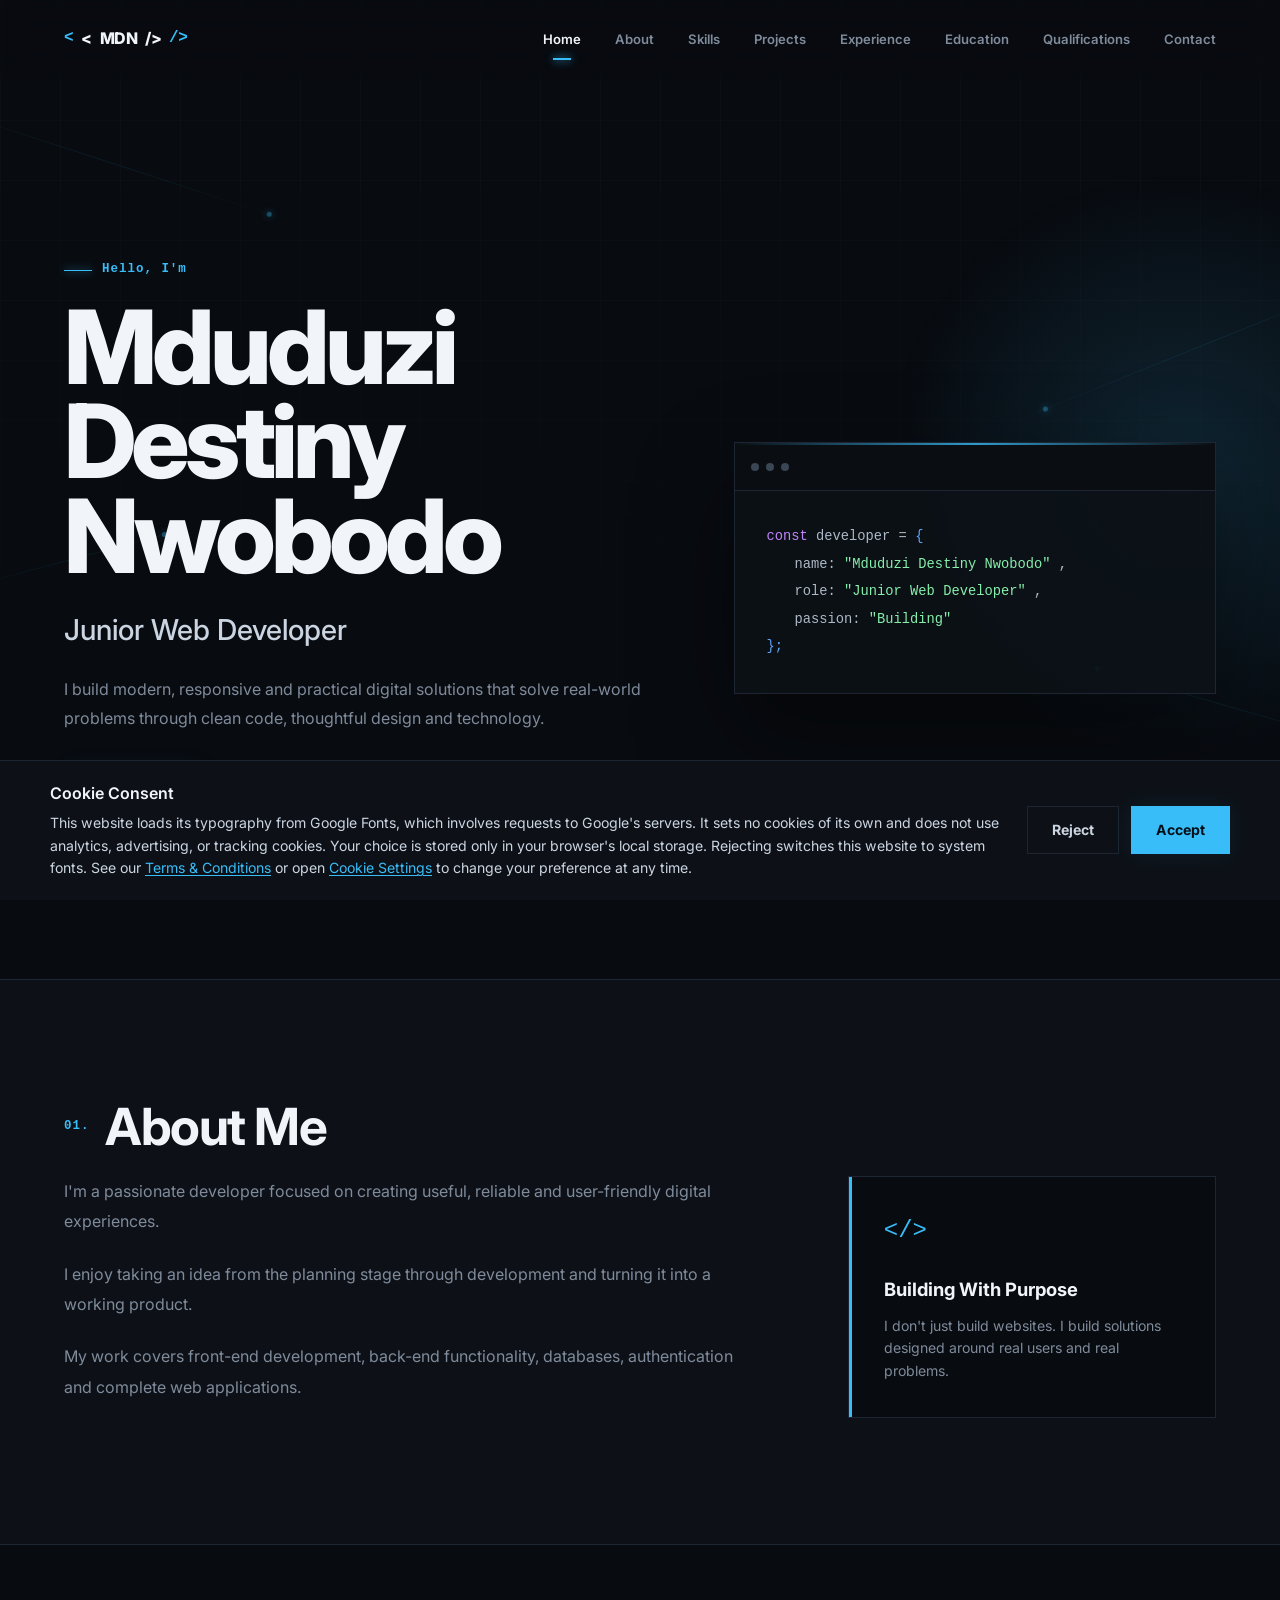
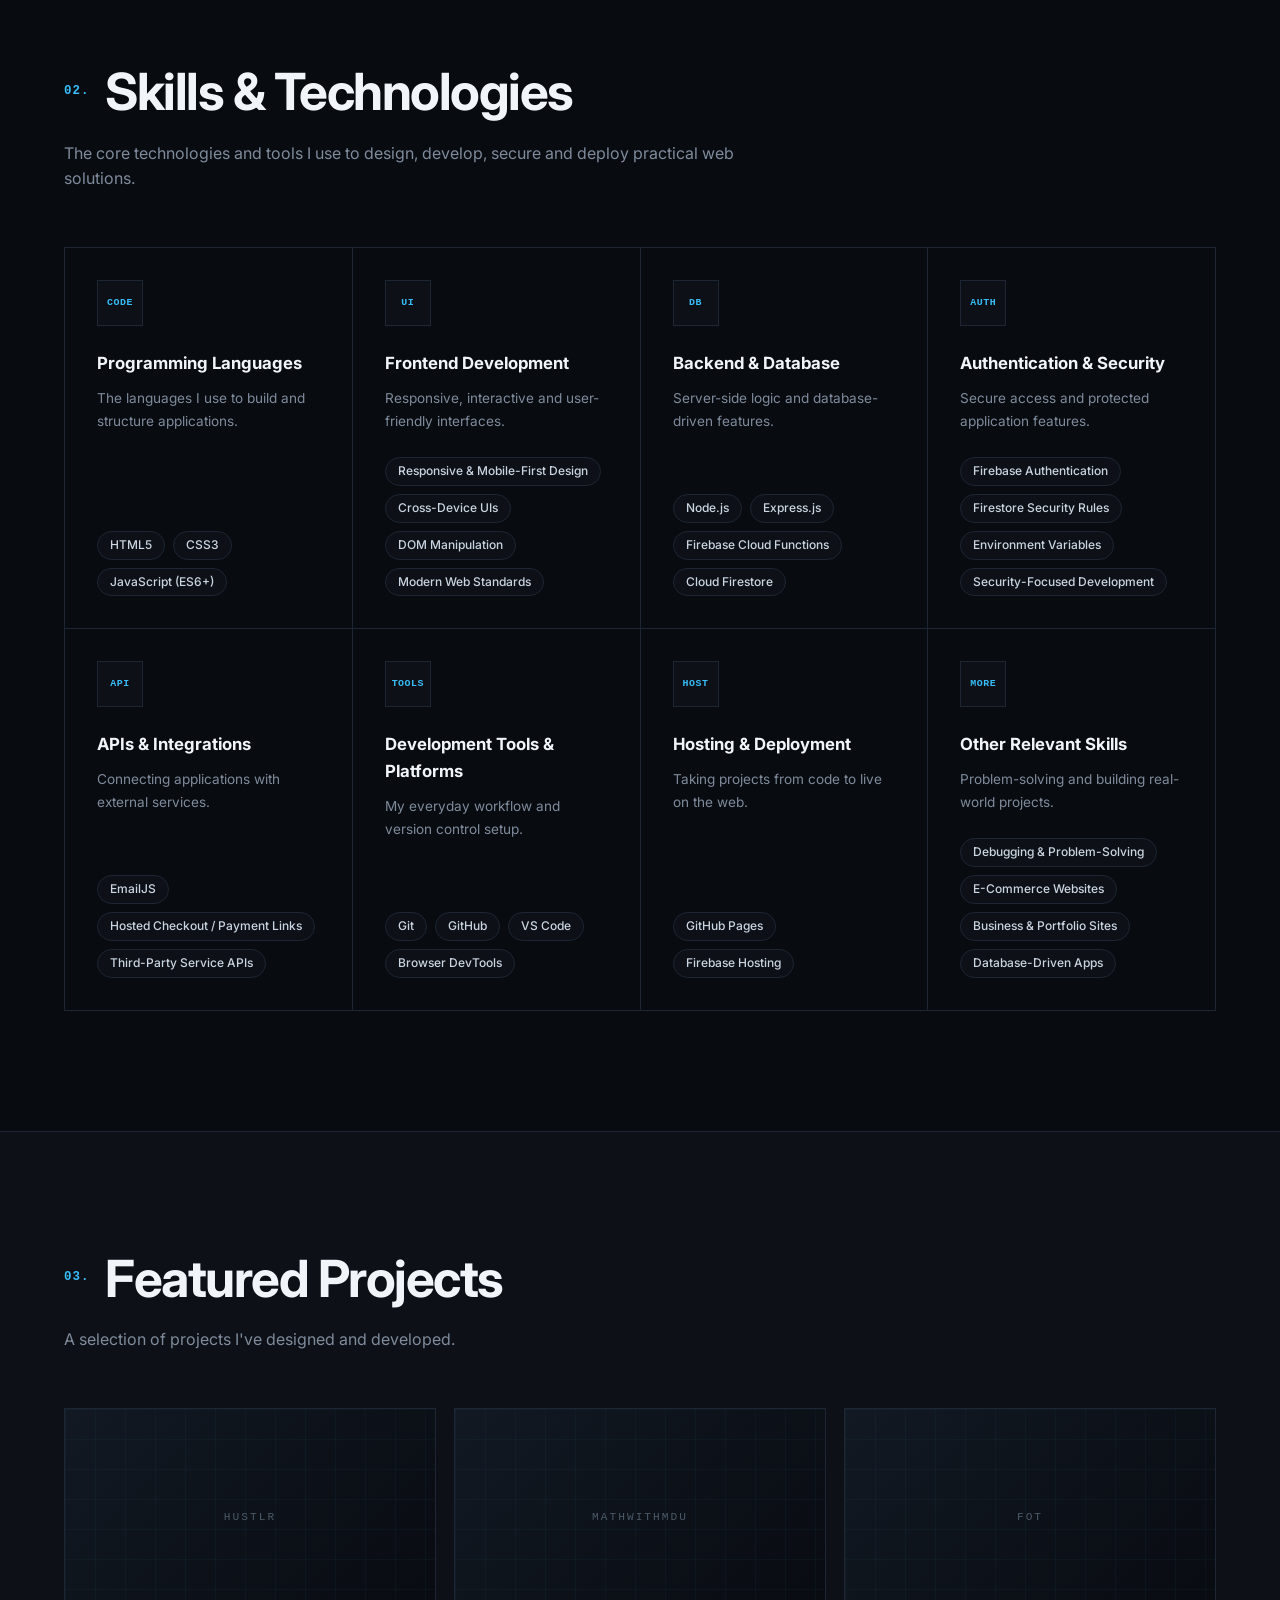
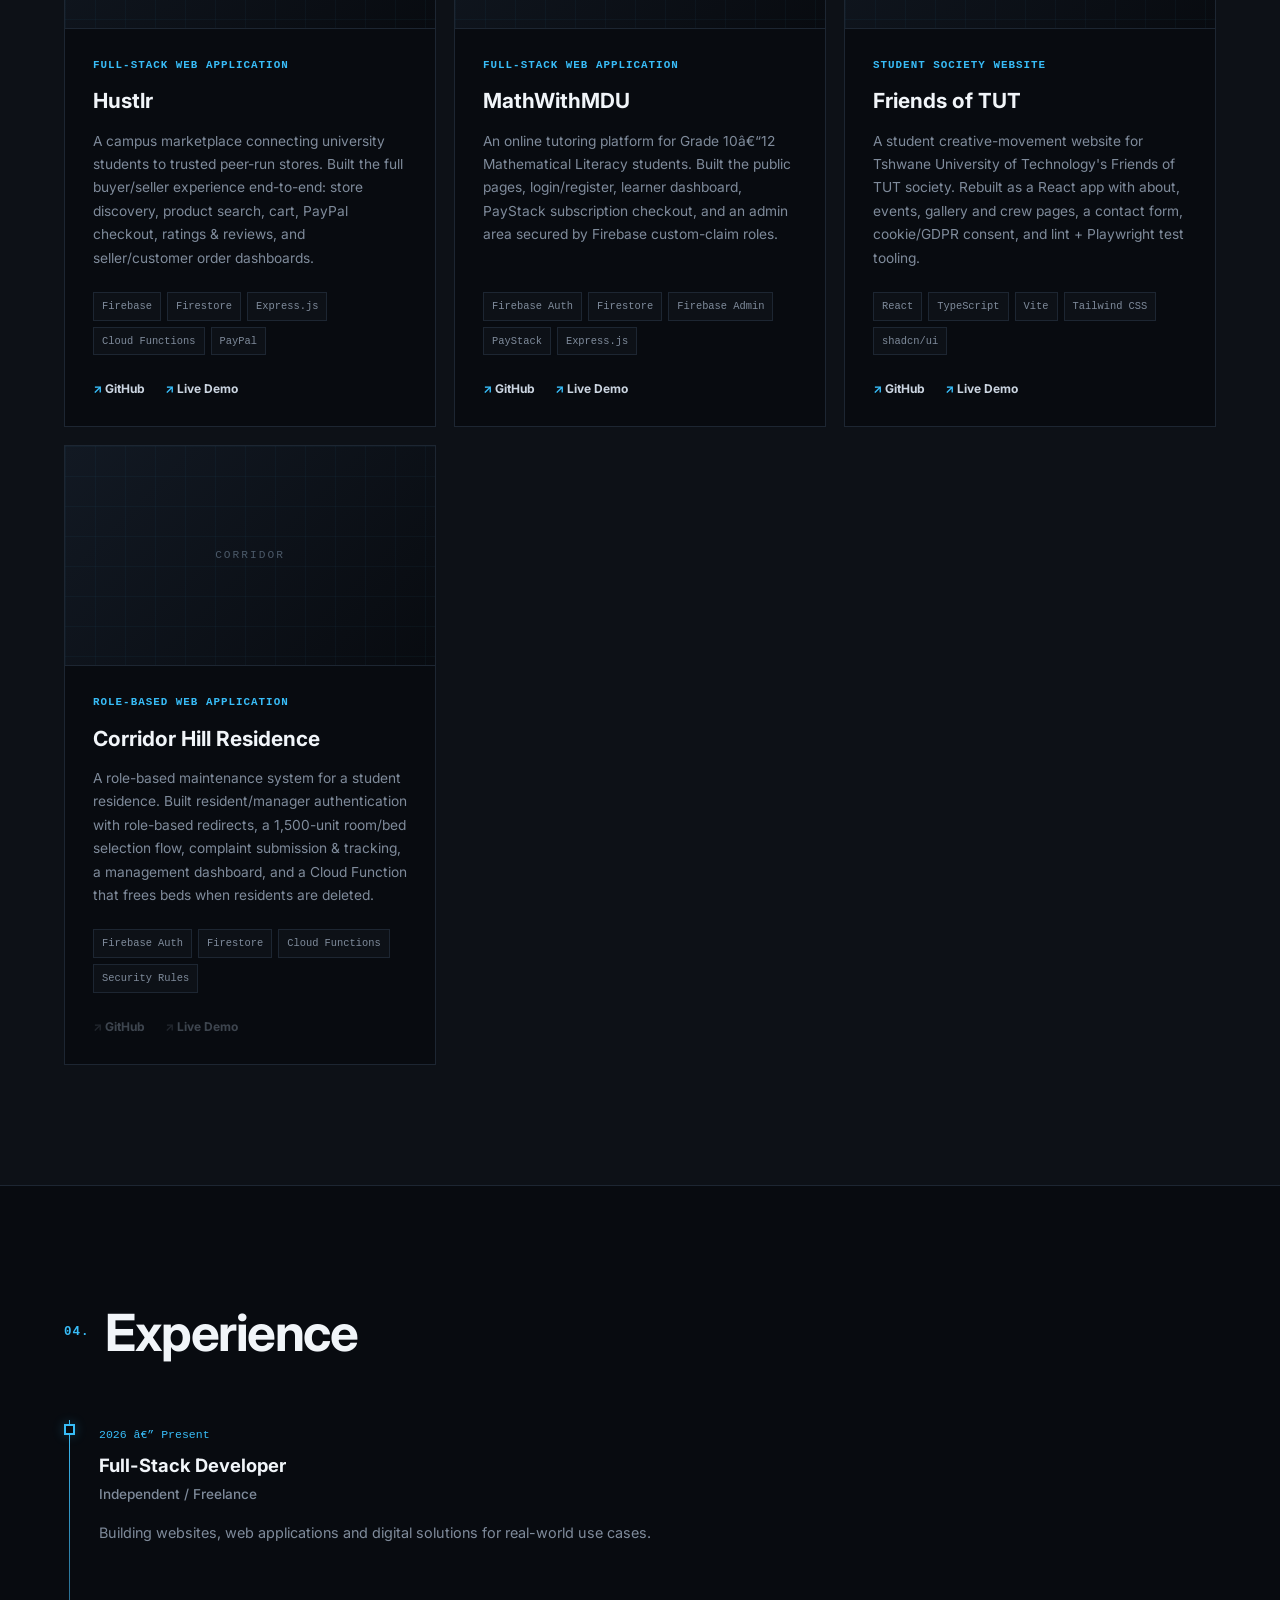
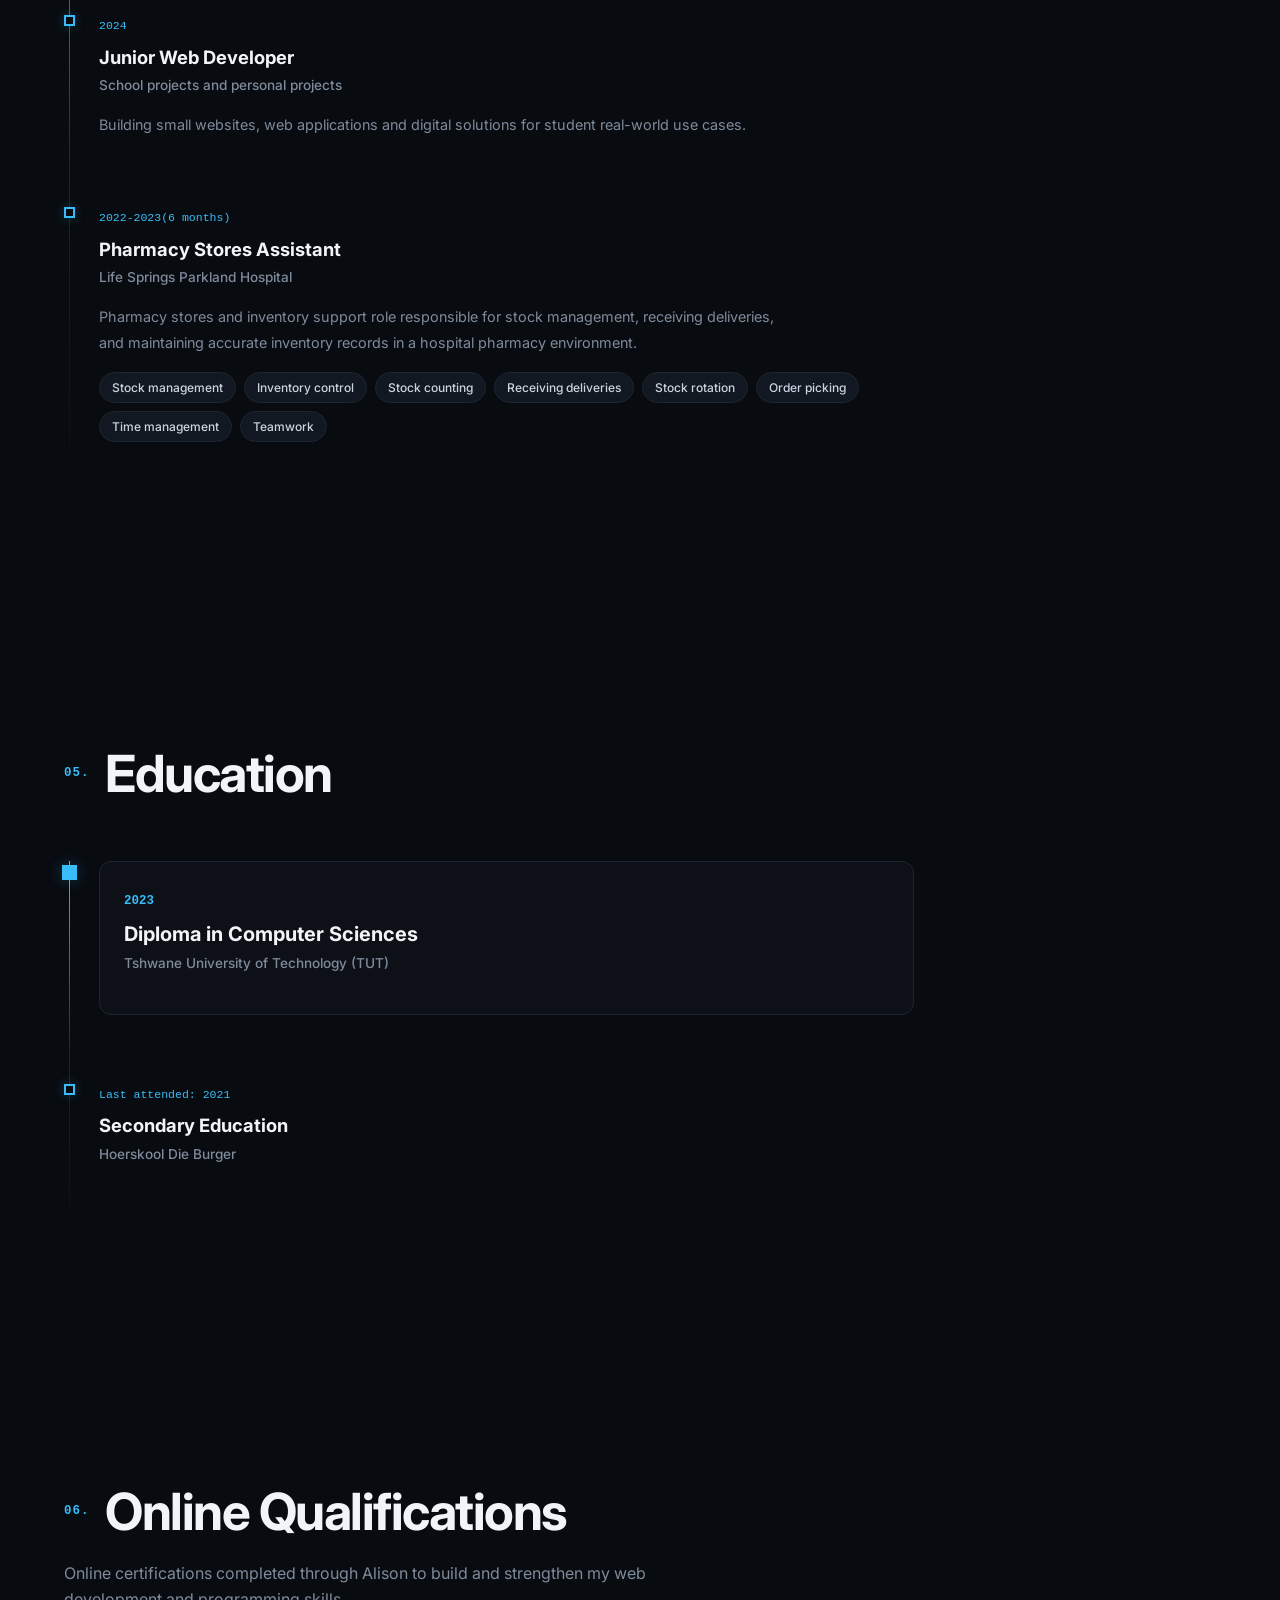
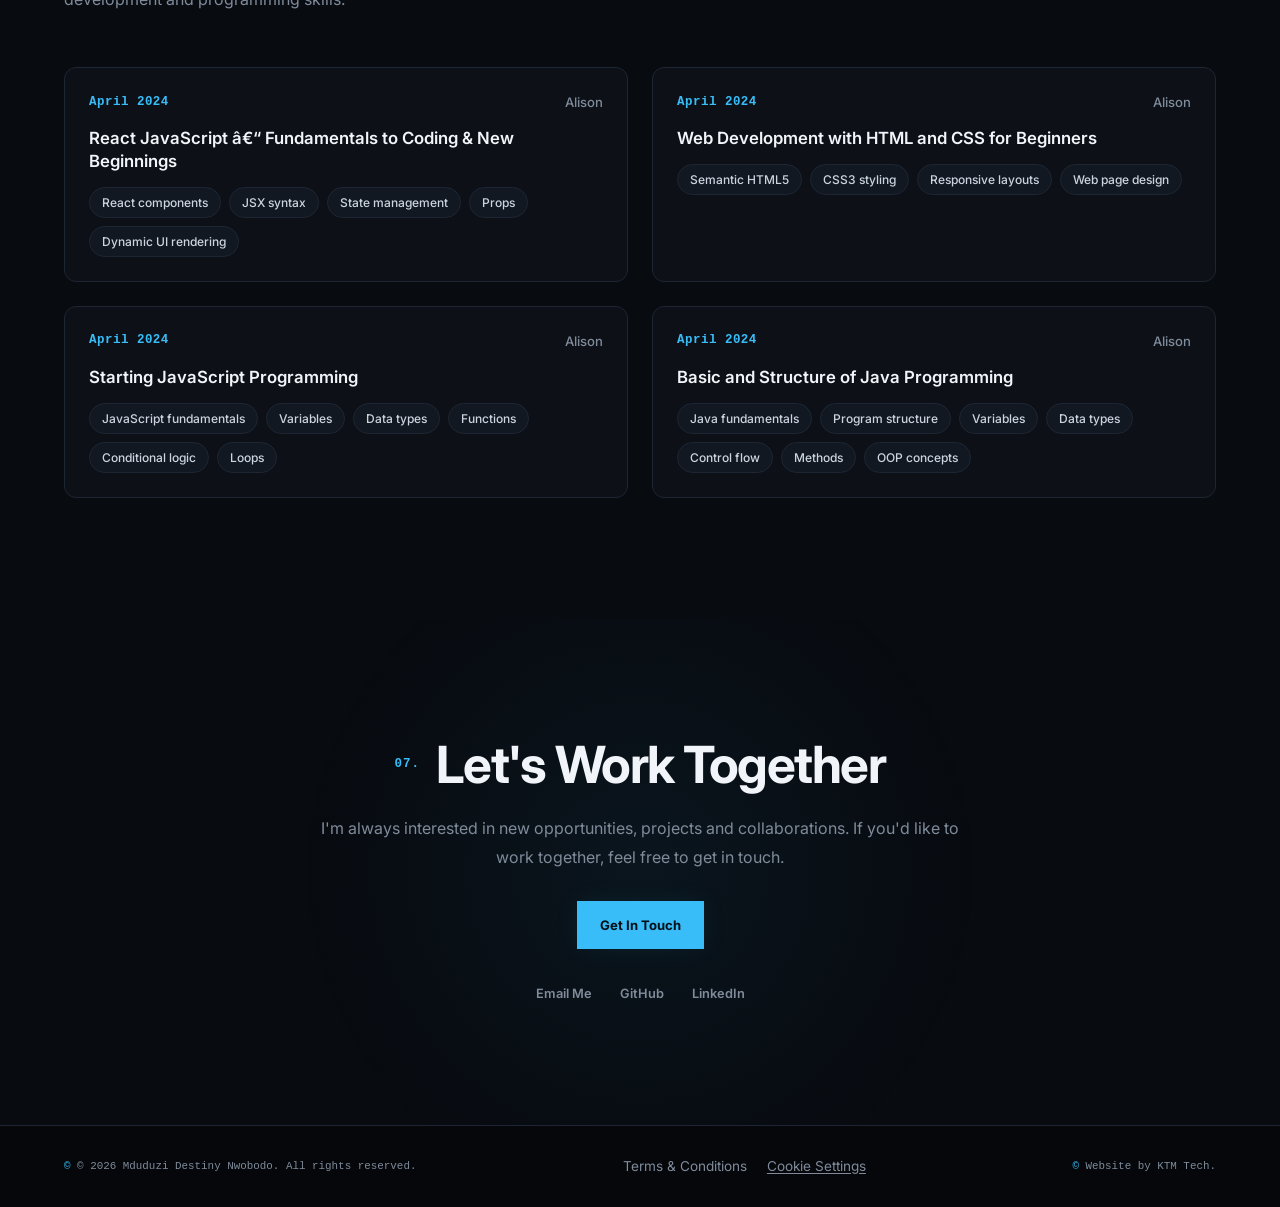
==== index.html @ f958e41b "Add files via upload" ====
﻿<!DOCTYPE html>
<html lang="en">
<head>
    <meta charset="UTF-8">
    <meta name="viewport" content="width=device-width, initial-scale=1.0">

    <meta
        name="description"
        content="Professional portfolio of Mduduzi Nwobodo, a Junior Web Developer building modern, responsive web solutions."
    >

    <title>MDUDUZI NWOBODO | Junior Web Developer</title>

    <!-- Google Fonts -->
    <link rel="preconnect" href="https://fonts.googleapis.com">
    <link rel="preconnect" href="https://fonts.gstatic.com" crossorigin>
    <link
        href="https://fonts.googleapis.com/css2?family=Inter:wght@400;500;600;700;800&display=swap"
        rel="stylesheet"
        id="googleFontsStylesheet"
    >
    <script>
        // If the visitor previously declined external fonts, disable Google
        // Fonts as early as possible so system fonts are used instead.
        (function () {
            try {
                if (localStorage.getItem("cookieConsent") === "rejected") {
                    var fontLink = document.getElementById("googleFontsStylesheet");
                    if (fontLink) {
                        fontLink.disabled = true;
                    }
                }
            } catch (e) {
                // localStorage unavailable — leave fonts enabled
            }
        })();
    </script>

    <!-- CSS -->
    <link rel="stylesheet" href="css/style.css">
</head>

<body>
    <!-- ELECTRICAL BACKGROUND -->
<div class="electrical-background" aria-hidden="true">

    <div class="circuit circuit-1">
        <span class="circuit-node"></span>
    </div>

    <div class="circuit circuit-2">
        <span class="circuit-node"></span>
    </div>

    <div class="circuit circuit-3">
        <span class="circuit-node"></span>
    </div>

    <div class="circuit circuit-4">
        <span class="circuit-node"></span>
    </div>

    <div class="circuit circuit-5">
        <span class="circuit-node"></span>
    </div>

</div>

    <!-- =========================
         NAVIGATION
    ========================== -->
    <header class="navbar" id="navbar">
        <div class="container nav-container">

            <a href="#home" class="logo">
                <span>&lt;</span>MDN<span>/&gt;</span>
            </a>

            <button
                class="menu-toggle"
                id="menuToggle"
                aria-label="Open navigation menu"
                aria-expanded="false"
            >
                <span></span>
                <span></span>
                <span></span>
            </button>

            <nav class="nav-menu" id="navMenu">
                <a href="#home" class="nav-link active">Home</a>
                <a href="#about" class="nav-link">About</a>
                <a href="#skills" class="nav-link">Skills</a>
                <a href="#projects" class="nav-link">Projects</a>
                <a href="#experience" class="nav-link">Experience</a>
                <a href="#education" class="nav-link">Education</a>
                <a href="#qualifications" class="nav-link">Qualifications</a>
                <a href="#contact" class="nav-link">Contact</a>
            </nav>
        </div>
    </header>


    <main>

        <!-- =========================
             HERO
        ========================== -->
        <section class="hero" id="home">

            <div class="container hero-container">

                <div class="hero-content">

    <p class="hero-intro">
        Hello, I'm
    </p>

    <h1>
        Mduduzi Destiny Nwobodo
    </h1>

    <h2>
        Junior Web Developer
    </h2>

    <p class="hero-description">
        I build modern, responsive and practical digital
        solutions that solve real-world problems through
        clean code, thoughtful design and technology.
    </p>

        <div class="hero-buttons">
            <a href="#projects" class="btn btn-primary">View My Work</a>

            <a href="assets/documents/MDUDUZI UPDATED-CV.pdf" class="btn btn-secondary" download>Download CV</a>
                    </div>

                    <div class="hero-socials">

                        <a href="https://github.com/mduvauyinkinga?tab=repositories" target="_blank" rel="noopener noreferrer">GitHub</a>

                        <a href="https://www.linkedin.com/in/mduduzi-nwobodo" target="_blank" rel="noopener noreferrer">LinkedIn</a>
                    </div>
                </div>

                <div class="hero-visual">

                    <div class="code-card">

                        <div class="code-header">
                            <span></span>
                            <span></span>
                            <span></span>
                        </div>

                        <div class="code-content">
                            <p>
                                <span class="code-purple">const</span>
                                developer =
                                <span class="code-blue"> {</span>
                            </p>

                            <p class="indent">
                                name:
                                <span class="code-green">
                                    "Mduduzi Destiny Nwobodo"
                                </span>,
                            </p>

                            <p class="indent">
                                role:
                                <span class="code-green">
                                    "Junior Web Developer"
                                </span>,
                            </p>

                            <p class="indent">
                                passion:
                                <span class="code-green">
                                    "Building"
                                </span>
                            </p>

                            <p>
                                <span class="code-blue">};</span>
                            </p>
                        </div>

                    </div>

                </div>

            </div>

        </section>


        <!-- =========================
             ABOUT
        ========================== -->
        <section class="section about" id="about">

            <div class="container">

                <div class="section-heading">
                    <span>01.</span>
                    <h2>About Me</h2>
                </div>

                <div class="about-grid">

                    <div class="about-text">

                        <p>
                            I'm a passionate developer focused on creating
                            useful, reliable and user-friendly digital
                            experiences.
                        </p>

                        <p>
                            I enjoy taking an idea from the planning stage
                            through development and turning it into a
                            working product.
                        </p>

                        <p>
                            My work covers front-end development, back-end
                            functionality, databases, authentication and
                            complete web applications.
                        </p>

                    </div>

                    <div class="about-card">

                        <div class="about-card-icon">
                            &lt;/&gt;
                        </div>

                        <h3>
                            Building With Purpose
                        </h3>

                        <p>
                            I don't just build websites. I build solutions
                            designed around real users and real problems.
                        </p>

                    </div>

                </div>

            </div>

        </section>


        <!-- =========================
             SKILLS
        ========================== -->
        <section class="section skills" id="skills">

            <div class="container">

                <div class="section-heading">
                    <span>02.</span>
                    <h2>Skills & Technologies</h2>
                </div>

                <p class="section-description">
                    The core technologies and tools I use to design, develop,
                    secure and deploy practical web solutions.
                </p>

                <div class="skills-grid">

                    <!-- Programming Languages -->
                    <div class="skill-card">
                        <div class="skill-icon">CODE</div>
                        <h3>Programming Languages</h3>
                        <p>The languages I use to build and structure applications.</p>
                        <div class="skill-tags">
                            <span class="chip">HTML5</span>
                            <span class="chip">CSS3</span>
                            <span class="chip">JavaScript (ES6+)</span>
                        </div>
                    </div>

                    <!-- Frontend Development -->
                    <div class="skill-card">
                        <div class="skill-icon">UI</div>
                        <h3>Frontend Development</h3>
                        <p>Responsive, interactive and user-friendly interfaces.</p>
                        <div class="skill-tags">
                            <span class="chip">Responsive &amp; Mobile-First Design</span>
                            <span class="chip">Cross-Device UIs</span>
                            <span class="chip">DOM Manipulation</span>
                            <span class="chip">Modern Web Standards</span>
                        </div>
                    </div>

                    <!-- Backend & Database -->
                    <div class="skill-card">
                        <div class="skill-icon">DB</div>
                        <h3>Backend &amp; Database</h3>
                        <p>Server-side logic and database-driven features.</p>
                        <div class="skill-tags">
                            <span class="chip">Node.js</span>
                            <span class="chip">Express.js</span>
                            <span class="chip">Firebase Cloud Functions</span>
                            <span class="chip">Cloud Firestore</span>
                        </div>
                    </div>

                    <!-- Authentication & Security -->
                    <div class="skill-card">
                        <div class="skill-icon">AUTH</div>
                        <h3>Authentication &amp; Security</h3>
                        <p>Secure access and protected application features.</p>
                        <div class="skill-tags">
                            <span class="chip">Firebase Authentication</span>
                            <span class="chip">Firestore Security Rules</span>
                            <span class="chip">Environment Variables</span>
                            <span class="chip">Security-Focused Development</span>
                        </div>
                    </div>

                    <!-- APIs & Integrations -->
                    <div class="skill-card">
                        <div class="skill-icon">API</div>
                        <h3>APIs &amp; Integrations</h3>
                        <p>Connecting applications with external services.</p>
                        <div class="skill-tags">
                            <span class="chip">EmailJS</span>
                            <span class="chip">Hosted Checkout / Payment Links</span>
                            <span class="chip">Third-Party Service APIs</span>
                        </div>
                    </div>

                    <!-- Development Tools & Platforms -->
                    <div class="skill-card">
                        <div class="skill-icon">TOOLS</div>
                        <h3>Development Tools &amp; Platforms</h3>
                        <p>My everyday workflow and version control setup.</p>
                        <div class="skill-tags">
                            <span class="chip">Git</span>
                            <span class="chip">GitHub</span>
                            <span class="chip">VS Code</span>
                            <span class="chip">Browser DevTools</span>
                        </div>
                    </div>

                    <!-- Hosting & Deployment -->
                    <div class="skill-card">
                        <div class="skill-icon">HOST</div>
                        <h3>Hosting &amp; Deployment</h3>
                        <p>Taking projects from code to live on the web.</p>
                        <div class="skill-tags">
                            <span class="chip">GitHub Pages</span>
                            <span class="chip">Firebase Hosting</span>
                        </div>
                    </div>

                    <!-- Other Relevant Skills -->
                    <div class="skill-card">
                        <div class="skill-icon">MORE</div>
                        <h3>Other Relevant Skills</h3>
                        <p>Problem-solving and building real-world projects.</p>
                        <div class="skill-tags">
                            <span class="chip">Debugging &amp; Problem-Solving</span>
                            <span class="chip">E-Commerce Websites</span>
                            <span class="chip">Business &amp; Portfolio Sites</span>
                            <span class="chip">Database-Driven Apps</span>
                        </div>
                    </div>

                </div>

            </div>

        </section>


        <!-- =========================
             PROJECTS
        ========================== -->
        <section class="section projects" id="projects">

            <div class="container">

                <div class="section-heading">
                    <span>03.</span>
                    <h2>Featured Projects</h2>
                </div>

                <p class="section-description">
                    A selection of projects I've designed and developed.
                </p>

                <div class="projects-grid">

                                        <!-- Project 1 -->
                    <article class="project-card">

                        <div class="project-image">
                            <span>HUSTLR</span>
                        </div>

                        <div class="project-content">

                            <p class="project-type">
                                Full-Stack Web Application
                            </p>

                            <h3>
                                Hustlr
                            </h3>

                            <p>
                                A campus marketplace connecting university
                                students to trusted peer-run stores. Built
                                the full buyer/seller experience end-to-end:
                                store discovery, product search, cart,
                                PayPal checkout, ratings &amp; reviews, and
                                seller/customer order dashboards.
                            </p>

                            <div class="project-tech">
                                <span>Firebase</span>
                                <span>Firestore</span>
                                <span>Express.js</span>
                                <span>Cloud Functions</span>
                                <span>PayPal</span>
                            </div>

                            <div class="project-links">
                                <a href="https://github.com/mduvauyinkinga/hustlr-students" target="_blank" rel="noopener noreferrer">
                                    GitHub
                                </a>

                                <a href="https://mduvauyinkinga.github.io/hustlr-students/" target="_blank" rel="noopener noreferrer">
                                    Live Demo
                                </a>
                            </div>

                        </div>

                    </article>

                    <!-- Project 3 -->
                    <article class="project-card">

                        <div class="project-image">
                            <span>MATHWITHMDU</span>
                        </div>

                        <div class="project-content">

                            <p class="project-type">
                                Full-Stack Web Application
                            </p>

                            <h3>
                                MathWithMDU
                            </h3>

                            <p>
                                An online tutoring platform for Grade 10â€“12
                                Mathematical Literacy students. Built the public
                                pages, login/register, learner dashboard, PayStack
                                subscription checkout, and an admin area secured by
                                Firebase custom-claim roles.
                            </p>

                            <div class="project-tech">
                                <span>Firebase Auth</span>
                                <span>Firestore</span>
                                <span>Firebase Admin</span>
                                <span>PayStack</span>
                                <span>Express.js</span>
                            </div>

                            <div class="project-links">
                                <a href="https://github.com/mduvauyinkinga/MathWithMduu" target="_blank" rel="noopener noreferrer">
                                    GitHub
                                </a>

                                <a href="https://mduvauyinkinga.github.io/MathWithMduu/" target="_blank" rel="noopener noreferrer">
                                    Live Demo
                                </a>
                            </div>

                        </div>

                    </article>


                    <!-- Project 4 -->
                    <article class="project-card">

                        <div class="project-image">
                            <span>FOT</span>
                        </div>

                        <div class="project-content">

                            <p class="project-type">
                                Student Society Website
                            </p>

                            <h3>
                                Friends of TUT
                            </h3>

                            <p>
                                A student creative-movement website for Tshwane
                                University of Technology's Friends of TUT society.
                                Rebuilt as a React app with about, events, gallery
                                and crew pages, a contact form, cookie/GDPR
                                consent, and lint + Playwright test tooling.
                            </p>

                            <div class="project-tech">
                                <span>React</span>
                                <span>TypeScript</span>
                                <span>Vite</span>
                                <span>Tailwind CSS</span>
                                <span>shadcn/ui</span>
                            </div>

                            <div class="project-links">
                                <a href="https://github.com/mduvauyinkinga/FOT" target="_blank" rel="noopener noreferrer">
                                    GitHub
                                </a>

                                <a href="https://mduvauyinkinga.github.io/FOT/" target="_blank" rel="noopener noreferrer">
                                    Live Demo
                                </a>
                            </div>

                        </div>

                    </article>

                    <!-- Project 2 -->
                    <article class="project-card">

                        <div class="project-image">
                            <span>CORRIDOR</span>
                        </div>

                        <div class="project-content">

                            <p class="project-type">
                                Role-Based Web Application
                            </p>

                            <h3>
                                Corridor Hill Residence
                            </h3>

                            <p>
                                A role-based maintenance system for a student
                                residence. Built resident/manager authentication
                                with role-based redirects, a 1,500-unit room/bed
                                selection flow, complaint submission &amp;
                                tracking, a management dashboard, and a Cloud
                                Function that frees beds when residents are
                                deleted.
                            </p>

                            <div class="project-tech">
                                <span>Firebase Auth</span>
                                <span>Firestore</span>
                                <span>Cloud Functions</span>
                                <span>Security Rules</span>
                            </div>

                            <!-- TODO: replace with Corridor's public GitHub repo and live URL once confirmed (not linked on public profile) -->
                            <div class="project-links">
                                <span class="project-link-disabled">
                                    GitHub
                                </span>

                                <span class="project-link-disabled">
                                    Live Demo
                                </span>
                            </div>

                        </div>

                    </article>

                </div>

            </div>

        </section>


        <!-- =========================
             EXPERIENCE
        ========================== -->
        <section class="section experience" id="experience">

            <div class="container">

                <div class="section-heading">
                    <span>04.</span>
                    <h2>Experience</h2>
                </div>

                <div class="timeline">

                    <div class="timeline-item">

                        <div class="timeline-dot"></div>

                        <div class="timeline-content">

                            <span class="timeline-date">
                                2026 â€” Present
                            </span>

                            <h3>
                                Full-Stack Developer
                            </h3>

                            <h4>
                                Independent / Freelance
                            </h4>

                            <p>
                                Building websites, web applications and
                                digital solutions for real-world use cases.
                            </p>

                        </div>

                    </div>

                    <div class="timeline-item">

                        <div class="timeline-dot"></div>

                        <div class="timeline-content">

                            <span class="timeline-date">
                                2024
                            </span>

                            <h3>
                                Junior Web Developer
                            </h3>

                            <h4>
                                School projects and personal projects
                            </h4>

                            <p>
                                Building small websites, web applications and
                                digital solutions for student real-world use cases.
                            </p>

                        </div>

                    </div>
                    <div class="timeline-item">

                        <div class="timeline-dot"></div>

                        <div class="timeline-content">

                            <span class="timeline-date">
                                2022-2023(6 months)
                            </span>

                            <h3>
                                Pharmacy Stores Assistant
                            </h3>

                            <h4>
                                Life Springs Parkland Hospital
                            </h4>

                            <p>
                                Pharmacy stores and inventory support role
                                responsible for stock management, receiving
                                deliveries, and maintaining accurate inventory
                                records in a hospital pharmacy environment.
                            </p>

                            <div class="timeline-skills">
                                <span>Stock management</span>
                                <span>Inventory control</span>
                                <span>Stock counting</span>
                                <span>Receiving deliveries</span>
                                <span>Stock rotation</span>
                                <span>Order picking</span>
                                <span>Time management</span>
                                <span>Teamwork</span>
                            </div>

                        </div>

                    </div>


                </div>

            </div>

        </section>


        <!-- =========================
             EDUCATION
        ========================== -->
        <section class="section education" id="education">

            <div class="container">

                <div class="section-heading">
                    <span>05.</span>
                    <h2>Education</h2>
                </div>

                <div class="timeline">

                    <div class="timeline-item timeline-item--featured">

                        <div class="timeline-dot"></div>

                        <div class="timeline-content">

                            <span class="timeline-date">
                                2023
                            </span>

                            <h3>
                                Diploma in Computer Sciences
                            </h3>

                            <h4>
                                Tshwane University of Technology (TUT)
                            </h4>

                        </div>

                    </div>


                    <div class="timeline-item">

                        <div class="timeline-dot"></div>

                        <div class="timeline-content">

                            <span class="timeline-date">
                                Last attended: 2021
                            </span>

                            <h3>
                                Secondary Education
                            </h3>

                            <h4>
                                Hoerskool Die Burger
                            </h4>

                        </div>

                    </div>

                </div>

            </div>

        </section>


        <!-- =========================
             QUALIFICATIONS
        ========================== -->
        <section class="section qualifications" id="qualifications">

            <div class="container">

                <div class="section-heading">
                    <span>06.</span>
                    <h2>Online Qualifications</h2>
                </div>

                <p class="section-description">
                    Online certifications completed through Alison to build
                    and strengthen my web development and programming skills.
                </p>

                <div class="qualifications-grid">

                    <article class="qualification-card">

                        <div class="qualification-header">
                            <span class="qualification-date">April 2024</span>
                            <span class="qualification-provider">Alison</span>
                        </div>

                        <h3>
                            React JavaScript â€“ Fundamentals to Coding &amp; New Beginnings
                        </h3>

                        <div class="qualification-skills">
                            <span>React components</span>
                            <span>JSX syntax</span>
                            <span>State management</span>
                            <span>Props</span>
                            <span>Dynamic UI rendering</span>
                        </div>

                    </article>

                    <article class="qualification-card">

                        <div class="qualification-header">
                            <span class="qualification-date">April 2024</span>
                            <span class="qualification-provider">Alison</span>
                        </div>

                        <h3>
                            Web Development with HTML and CSS for Beginners
                        </h3>

                        <div class="qualification-skills">
                            <span>Semantic HTML5</span>
                            <span>CSS3 styling</span>
                            <span>Responsive layouts</span>
                            <span>Web page design</span>
                        </div>

                    </article>

                    <article class="qualification-card">

                        <div class="qualification-header">
                            <span class="qualification-date">April 2024</span>
                            <span class="qualification-provider">Alison</span>
                        </div>

                        <h3>
                            Starting JavaScript Programming
                        </h3>

                        <div class="qualification-skills">
                            <span>JavaScript fundamentals</span>
                            <span>Variables</span>
                            <span>Data types</span>
                            <span>Functions</span>
                            <span>Conditional logic</span>
                            <span>Loops</span>
                        </div>

                    </article>

                    <article class="qualification-card">

                        <div class="qualification-header">
                            <span class="qualification-date">April 2024</span>
                            <span class="qualification-provider">Alison</span>
                        </div>

                        <h3>
                            Basic and Structure of Java Programming
                        </h3>

                        <div class="qualification-skills">
                            <span>Java fundamentals</span>
                            <span>Program structure</span>
                            <span>Variables</span>
                            <span>Data types</span>
                            <span>Control flow</span>
                            <span>Methods</span>
                            <span>OOP concepts</span>
                        </div>

                    </article>

                </div>

            </div>

        </section>


        <!-- =========================
             CONTACT
        ========================== -->
        <section class="section contact" id="contact">

            <div class="container contact-container">

                <div class="section-heading">
                    <span>07.</span>
                    <h2>Let's Work Together</h2>
                </div>

                <p class="contact-description">
                    I'm always interested in new opportunities, projects
                    and collaborations. If you'd like to work together,
                    feel free to get in touch.
                </p>

                <a href="mailto:dnmduduzi@gmail.com"
                   class="btn btn-primary">
                    Get In Touch
                </a>

                <div class="contact-links">

                    <a href="mailto:dnmduduzi@gmail.com">
                        Email Me
                    </a>

                    <a href="https://github.com/mduvauyinkinga" target="_blank" rel="noopener noreferrer">
                        GitHub
                    </a>

                    <a href="https://www.linkedin.com/in/mduduzi-nwobodo" target="_blank" rel="noopener noreferrer">
                        LinkedIn
                    </a>

                </div>

            </div>

        </section>

    </main>


    <!-- =========================
         FOOTER
    ========================== -->
    <footer class="footer">

        <div class="container footer-container">

            <p>
                &copy; <span id="currentYear"></span>
                Mduduzi Destiny Nwobodo. All rights reserved.
            </p>

            <div class="footer-links">
                <a href="terms.html">Terms & Conditions</a>
                <button type="button" class="footer-cookie-settings" id="footerCookieSettings">
                    Cookie Settings
                </button>
            </div>

            <p>
                Website by KTM Tech.
            </p>

        </div>

    </footer>


    <!-- =========================
         COOKIE CONSENT BANNER
    ========================== -->
    <div class="cookie-banner" id="cookieBanner" role="dialog" aria-label="Cookie Consent" aria-modal="false" aria-hidden="true">
        <div class="cookie-banner-container">
            <div class="cookie-banner-content">
                <h3 class="cookie-banner-title">Cookie Consent</h3>
                <p class="cookie-banner-text">
                    This website loads its typography from Google Fonts, which involves requests to Google's servers. It sets no cookies of its own and does not use analytics, advertising, or tracking cookies. Your choice is stored only in your browser's local storage. Rejecting switches this website to system fonts. See our <a href="terms.html">Terms &amp; Conditions</a> or open <a href="#" id="cookieSettingsLink">Cookie Settings</a> to change your preference at any time.
                </p>
            </div>
            <div class="cookie-banner-actions">
                <button type="button" class="btn btn-secondary" id="cookieReject">Reject</button>
                <button type="button" class="btn btn-primary" id="cookieAccept">Accept</button>
            </div>
        </div>
    </div>


    <!-- =========================
         COOKIE SETTINGS MODAL
    ========================== -->
    <div class="cookie-modal-overlay" id="cookieModalOverlay" role="dialog" aria-label="Cookie Settings" aria-modal="true" aria-hidden="true">
        <div class="cookie-modal" tabindex="-1">
            <h3 class="cookie-modal-title">Cookie Settings</h3>
            <p class="cookie-modal-description">
                This website loads its typography from Google Fonts, which involves requests to Google's servers. It sets no cookies of its own and does not use analytics, advertising, or tracking cookies. Your preference is stored in your browser's local storage. For more information, please read our <a href="terms.html">Terms &amp; Conditions</a>.
            </p>

            <div class="cookie-preference-item">
                <div class="cookie-preference-header">
                    <span class="cookie-preference-label">Essential — Consent Preference</span>
                    <label class="toggle-switch">
                        <input type="checkbox" checked disabled aria-label="Essential consent preference - always enabled">
                        <span class="toggle-slider"></span>
                    </label>
                </div>
                <p class="cookie-preference-description">
                    Your choice is saved in this browser's local storage (key: cookieConsent) so you are not asked again. It contains no personal information and cannot be disabled.
                </p>
            </div>

            <div class="cookie-preference-item">
                <div class="cookie-preference-header">
                    <span class="cookie-preference-label">External Fonts (Google Fonts)</span>
                    <label class="toggle-switch">
                        <input type="checkbox" id="toggleExternalResources" aria-label="Allow typography to be loaded from Google Fonts">
                        <span class="toggle-slider"></span>
                    </label>
                </div>
                <p class="cookie-preference-description">
                    When enabled, typography is loaded from Google Fonts, which involves requests to Google's servers. When disabled, the website uses your system fonts instead.
                </p>
            </div>

            <div class="cookie-modal-actions">
                <button type="button" class="btn btn-secondary" id="cookieModalReject">Reject All</button>
                <button type="button" class="btn btn-primary" id="cookieModalAccept">Accept All</button>
            </div>
        </div>
    </div>


    <!-- JavaScript -->
    <script src="js/script.js"></script>

</body>
</html>
---- css/style.css ----
/* =========================================================
   MDUDUZI NWOBODO — PROFESSIONAL DEVELOPER PORTFOLIO
   COMPLETE CSS REDESIGN
========================================================= */


/* =========================================================
   RESET
========================================================= */

* {
    margin: 0;
    padding: 0;
    box-sizing: border-box;
}

html {
    scroll-behavior: smooth;
    scroll-padding-top: 80px;
}

body {
    font-family: "Inter", Arial, sans-serif;
    background: #080b10;
    color: #f1f5f9;
    line-height: 1.6;
    overflow-x: hidden;
}

a {
    color: inherit;
    text-decoration: none;
}

button,
input,
textarea {
    font: inherit;
}

button {
    cursor: pointer;
}

img {
    display: block;
    max-width: 100%;
}


/* =========================================================
   VARIABLES
========================================================= */

:root {

    /* Backgrounds */
    --background: #080b10;
    --background-deep: #05070a;
    --surface: #0d1117;
    --surface-light: #121821;
    --surface-hover: #161e28;

    /* Text */
    --text: #f1f5f9;
    --text-secondary: #cbd5e1;
    --text-muted: #7f8b9b;

    /* Accent */
    --accent: #38bdf8;
    --accent-light: #7dd3fc;
    --accent-dark: #0284c7;

    /* Borders */
    --border: #1d2632;
    --border-light: #283443;

    /* Effects */
    --accent-glow: rgba(56, 189, 248, 0.15);
    --accent-glow-strong: rgba(56, 189, 248, 0.28);

    /* Layout */
    --container: 1180px;

    /* Animation */
    --transition: 0.3s ease;
}


/* =========================================================
   GLOBAL
========================================================= */

::selection {
    background: var(--accent);
    color: #020617;
}

.container {
    width: min(90%, var(--container));
    margin: 0 auto;
}

.section {
    position: relative;
    padding: 120px 0;
}

.section-heading {
    display: flex;
    align-items: center;
    gap: 16px;
    margin-bottom: 22px;
}

.section-heading span {
    color: var(--accent);
    font-family: monospace;
    font-size: 0.78rem;
    font-weight: 700;
    letter-spacing: 1px;
}

.section-heading h2 {
    font-size: clamp(2rem, 4vw, 3.2rem);
    font-weight: 700;
    line-height: 1.05;
    letter-spacing: -1.5px;
}

.section-description {
    max-width: 680px;
    color: var(--text-muted);
    font-size: 1rem;
    margin-bottom: 55px;
}


/* =========================================================
   BACKGROUND GRID
========================================================= */

body::before {
    content: "";

    position: fixed;
    inset: 0;

    pointer-events: none;

    background-image:
        linear-gradient(
            rgba(255, 255, 255, 0.025) 1px,
            transparent 1px
        ),
        linear-gradient(
            90deg,
            rgba(255, 255, 255, 0.025) 1px,
            transparent 1px
        );

    background-size: 60px 60px;

    mask-image: linear-gradient(
        to bottom,
        black,
        transparent 85%
    );

    z-index: -2;
}


/* =========================================================
   NAVBAR
========================================================= */

.navbar {
    position: fixed;
    top: 0;
    left: 0;

    width: 100%;

    z-index: 1000;

    background: rgba(8, 11, 16, 0.75);

    backdrop-filter: blur(18px);
    -webkit-backdrop-filter: blur(18px);

    border-bottom: 1px solid transparent;

    transition: var(--transition);
}

.navbar.scrolled {
    background: rgba(8, 11, 16, 0.94);
    border-bottom-color: var(--border);
}

.nav-container {
    height: 78px;

    display: flex;
    align-items: center;
    justify-content: space-between;
}


/* Logo */

.logo {
    display: flex;
    align-items: center;
    gap: 8px;

    font-size: 1rem;
    font-weight: 800;

    letter-spacing: -0.5px;
}

.logo::before {
    content: "<";

    color: var(--accent);

    font-family: monospace;
    font-weight: 700;
}

.logo::after {
    content: "/>";

    color: var(--accent);

    font-family: monospace;
    font-weight: 700;
}

.logo span {
    color: var(--text);
}


/* Navigation */

.nav-menu {
    display: flex;
    align-items: center;
    gap: 34px;
}

.nav-link {
    position: relative;

    color: var(--text-muted);

    font-size: 0.82rem;
    font-weight: 600;

    transition: var(--transition);
}

.nav-link:hover,
.nav-link.active {
    color: var(--text);
}

.nav-link::after {
    content: "";

    position: absolute;

    left: 50%;
    bottom: -10px;

    width: 0;
    height: 2px;

    transform: translateX(-50%);

    background: var(--accent);

    box-shadow: 0 0 8px var(--accent);

    transition: var(--transition);
}

.nav-link:hover::after,
.nav-link.active::after {
    width: 18px;
}


/* Mobile toggle */

.menu-toggle {
    display: none;

    width: 34px;
    height: 34px;

    padding: 5px;

    background: transparent;
    border: 1px solid var(--border);

    transition: var(--transition);
}

.menu-toggle:hover {
    border-color: var(--accent);
}

.menu-toggle span {
    display: block;

    width: 100%;
    height: 1px;

    margin: 5px 0;

    background: var(--text);

    transition: var(--transition);
}


/* =========================================================
   HERO
========================================================= */

.hero {
    position: relative;

    min-height: 100vh;

    display: flex;
    align-items: center;

    padding-top: 78px;

    overflow: hidden;
}


/* Hero glow */

.hero::before {
    content: "";

    position: absolute;

    width: 600px;
    height: 600px;

    top: 10%;
    right: -200px;

    background: radial-gradient(
        circle,
        var(--accent-glow),
        transparent 70%
    );

    pointer-events: none;

    z-index: -1;
}


/* Hero container */

.hero-container {
    display: grid;

    grid-template-columns: 1.1fr 0.9fr;

    align-items: center;

    gap: 80px;
}


/* Hero content */

.hero-intro {
    display: flex;
    align-items: center;
    gap: 10px;

    color: var(--accent);

    font-family: monospace;

    font-size: 0.78rem;
    font-weight: 700;

    letter-spacing: 1px;

    margin-bottom: 20px;
}

.hero-intro::before {
    content: "";

    width: 28px;
    height: 1px;

    background: var(--accent);

    box-shadow: 0 0 8px var(--accent);
}


.hero-content h1 {
    max-width: 850px;

    font-size: clamp(3.5rem, 8vw, 6.8rem);

    line-height: 0.92;

    letter-spacing: -5px;

    font-weight: 800;

    margin-bottom: 24px;
}

.hero-content h1 span {
    color: var(--accent);
}


.hero-content h2 {
    color: var(--text-secondary);

    font-size: clamp(1.3rem, 2.5vw, 1.8rem);

    font-weight: 500;

    margin-bottom: 22px;
}

.hero-description {
    max-width: 620px;

    color: var(--text-muted);

    font-size: 1rem;

    line-height: 1.8;

    margin-bottom: 36px;
}


/* =========================================================
   HERO BUTTONS
========================================================= */

.hero-buttons {
    display: flex;
    flex-wrap: wrap;

    gap: 12px;

    margin-bottom: 34px;
}

.btn {
    display: inline-flex;

    align-items: center;
    justify-content: center;

    min-height: 48px;

    padding: 0 22px;

    border: 1px solid var(--border);

    font-size: 0.82rem;
    font-weight: 700;

    transition:
        background var(--transition),
        border-color var(--transition),
        color var(--transition),
        transform var(--transition),
        box-shadow var(--transition);
}

.btn-primary {
    background: var(--accent);

    color: #031018;

    border-color: var(--accent);

    box-shadow: 0 0 25px rgba(56, 189, 248, 0.08);
}

.btn-primary:hover {
    background: var(--accent-light);

    border-color: var(--accent-light);

    transform: translateY(-2px);

    box-shadow:
        0 0 25px rgba(56, 189, 248, 0.2);
}

.btn-secondary {
    background: transparent;

    color: var(--text-secondary);
}

.btn-secondary:hover {
    background: var(--surface);

    color: var(--text);

    border-color: var(--border-light);

    transform: translateY(-2px);
}


/* =========================================================
   SOCIAL LINKS
========================================================= */

.hero-socials {
    display: flex;
    flex-wrap: wrap;

    gap: 24px;
}

.hero-socials a {
    position: relative;

    color: var(--text-muted);

    font-size: 0.8rem;
    font-weight: 600;

    padding-bottom: 5px;

    transition: var(--transition);
}

.hero-socials a::after {
    content: "";

    position: absolute;

    left: 0;
    bottom: 0;

    width: 100%;
    height: 1px;

    background: var(--border);

    transition: var(--transition);
}

.hero-socials a:hover {
    color: var(--accent);
}

.hero-socials a:hover::after {
    background: var(--accent);
}


/* =========================================================
   CODE VISUAL
========================================================= */

.hero-visual {
    display: flex;
    justify-content: flex-end;
}

.code-card {
    position: relative;

    width: 100%;
    max-width: 510px;

    background: rgba(13, 17, 23, 0.9);

    border: 1px solid var(--border);

    box-shadow:
        0 40px 100px rgba(0, 0, 0, 0.45);

    overflow: hidden;
}


/* Accent line */

.code-card::before {
    content: "";

    position: absolute;

    top: 0;
    left: 0;

    width: 100%;
    height: 2px;

    background: linear-gradient(
        90deg,
        transparent,
        var(--accent),
        transparent
    );

    opacity: 0.8;
}


/* Header */

.code-header {
    height: 48px;

    display: flex;
    align-items: center;

    gap: 7px;

    padding: 0 16px;

    border-bottom: 1px solid var(--border);

    background: #0a0e13;
}

.code-header span {
    width: 8px;
    height: 8px;

    border-radius: 50%;

    background: #3a4654;
}


/* Code */

.code-content {
    padding: 32px;

    font-family: "Courier New", monospace;

    font-size: 0.86rem;

    line-height: 2;
}

.code-content p {
    color: #aeb9c7;
}

.code-content .indent {
    padding-left: 28px;
}

.code-purple {
    color: #c084fc;
}

.code-blue {
    color: #60a5fa;
}

.code-green {
    color: #86efac;
}


/* =========================================================
   ABOUT
========================================================= */

.about {
    background: var(--surface);
    border-top: 1px solid var(--border);
    border-bottom: 1px solid var(--border);
}

.about-grid {
    display: grid;

    grid-template-columns: 1.3fr 0.7fr;

    gap: 100px;

    align-items: start;
}

.about-text p {
    color: var(--text-muted);

    font-size: 1rem;

    line-height: 1.9;

    margin-bottom: 22px;
}


/* About card */

.about-card {
    position: relative;

    padding: 35px;

    background: var(--background);

    border: 1px solid var(--border);

    overflow: hidden;
}

.about-card::before {
    content: "";

    position: absolute;

    top: 0;
    left: 0;

    width: 3px;
    height: 100%;

    background: var(--accent);
}

.about-card-icon {
    color: var(--accent);

    font-family: monospace;

    font-size: 1.5rem;

    margin-bottom: 25px;
}

.about-card h3 {
    font-size: 1.15rem;

    margin-bottom: 10px;
}

.about-card p {
    color: var(--text-muted);

    font-size: 0.88rem;
}


/* =========================================================
   SKILLS
========================================================= */

.skills-grid {
    display: grid;

    grid-template-columns: repeat(4, 1fr);

    gap: 1px;

    background: var(--border);

    border: 1px solid var(--border);
}

.skill-card {
    position: relative;

    display: flex;

    flex-direction: column;

    min-height: 280px;

    padding: 32px;

    background: var(--background);

    transition: var(--transition);
}

.skill-card:hover {
    background: var(--surface);

    box-shadow:
        inset 0 0 0 1px var(--accent);
}

.skill-icon {
    display: inline-flex;

    align-items: center;
    justify-content: center;

    width: 46px;
    height: 46px;

    margin-bottom: 24px;

    background: var(--surface);

    border: 1px solid var(--border);

    color: var(--accent);

    font-family: monospace;

    font-size: 0.62rem;
    font-weight: 700;
    letter-spacing: 0.5px;
}

.skill-card:hover .skill-icon {
    border-color: var(--accent);

    box-shadow:
        0 0 18px var(--accent-glow);
}

.skill-card h3 {
    font-size: 1.05rem;

    margin-bottom: 10px;
}

.skill-card p {
    color: var(--text-muted);

    font-size: 0.85rem;

    line-height: 1.7;
}

.skill-card .skill-tags {
    display: flex;

    flex-wrap: wrap;

    gap: 8px;

    margin-top: auto;

    padding-top: 24px;
}

.chip {
    display: inline-block;

    padding: 5px 12px;

    background: var(--surface);

    border: 1px solid var(--border);

    border-radius: 999px;

    color: var(--text-secondary);

    font-size: 0.75rem;
    font-weight: 500;

    line-height: 1.4;

    transition: var(--transition);
}

.skill-card:hover .chip {
    border-color: var(--accent-dark);

    color: var(--text);
}


/* =========================================================
   PROJECTS
========================================================= */

.projects {
    background: var(--surface);
    border-top: 1px solid var(--border);
    border-bottom: 1px solid var(--border);
}

.projects-grid {
    display: grid;

    grid-template-columns: repeat(3, 1fr);

    gap: 18px;
}

.project-card {
    position: relative;

    display: flex;
    flex-direction: column;

    background: var(--background);

    border: 1px solid var(--border);

    overflow: hidden;

    transition: var(--transition);
}

.project-card:hover {
    transform: translateY(-6px);

    border-color: var(--border-light);

    box-shadow:
        0 25px 60px rgba(0, 0, 0, 0.3);
}


/* Project image */

.project-image {
    position: relative;

    height: 220px;

    display: flex;
    align-items: center;
    justify-content: center;

    background:
        linear-gradient(
            135deg,
            #121923,
            #080b10
        );

    border-bottom: 1px solid var(--border);

    color: #4b5968;

    font-family: monospace;

    font-size: 0.7rem;

    letter-spacing: 2px;

    overflow: hidden;
}

.project-image::before {
    content: "";

    position: absolute;
    inset: 0;

    background-image:
        linear-gradient(
            rgba(56, 189, 248, 0.04) 1px,
            transparent 1px
        ),
        linear-gradient(
            90deg,
            rgba(56, 189, 248, 0.04) 1px,
            transparent 1px
        );

    background-size: 30px 30px;
}


/* Project content */

.project-content {
    display: flex;
    flex-direction: column;

    flex: 1;

    padding: 28px;
}

.project-type {
    color: var(--accent);

    font-family: monospace;

    font-size: 0.68rem;
    font-weight: 700;

    text-transform: uppercase;

    letter-spacing: 1px;

    margin-bottom: 10px;
}

.project-content h3 {
    font-size: 1.3rem;

    margin-bottom: 12px;
}

.project-content > p:not(.project-type) {
    color: var(--text-muted);

    font-size: 0.86rem;

    line-height: 1.7;

    margin-bottom: 22px;
}


/* Technology tags */

.project-tech {
    display: flex;
    flex-wrap: wrap;

    gap: 6px;

    margin-top: auto;

    margin-bottom: 24px;
}

.project-tech span {
    padding: 5px 8px;

    background: var(--surface);

    border: 1px solid var(--border);

    color: var(--text-muted);

    font-family: monospace;

    font-size: 0.65rem;
}


/* Project links */

.project-links {
    display: flex;

    gap: 20px;
}

.project-links a {
    color: var(--text-secondary);

    font-size: 0.75rem;
    font-weight: 700;

    transition: var(--transition);
}

.project-links a::before {
    content: "↗ ";

    color: var(--accent);
}

.project-links a:hover {
    color: var(--accent);
}

.project-link-disabled {
    color: var(--text-muted);
    font-size: 0.75rem;
    font-weight: 700;
    opacity: 0.45;
    cursor: default;
    pointer-events: none;
}

.project-link-disabled::before {
    content: "↗ ";
    color: var(--text-muted);
    opacity: 0.45;
}


/* =========================================================
   EXPERIENCE
========================================================= */

.timeline {
    position: relative;

    max-width: 850px;

    margin-top: 60px;

    padding-left: 35px;
}

.timeline::before {
    content: "";

    position: absolute;

    top: 0;
    bottom: 0;
    left: 5px;

    width: 1px;

    background:
        linear-gradient(
            to bottom,
            var(--accent),
            var(--border),
            transparent
        );
}

.timeline-item {
    position: relative;

    padding-bottom: 65px;
}

.timeline-dot {
    position: absolute;

    left: -35px;
    top: 4px;

    width: 11px;
    height: 11px;

    background: var(--background);

    border: 2px solid var(--accent);

    box-shadow:
        0 0 12px var(--accent-glow-strong);
}

.timeline-date {
    color: var(--accent);

    font-family: monospace;

    font-size: 0.72rem;
}

.timeline-content h3 {
    font-size: 1.15rem;

    margin-top: 6px;
    margin-bottom: 3px;
}

.timeline-content h4 {
    color: var(--text-muted);

    font-size: 0.85rem;

    font-weight: 500;

    margin-bottom: 15px;
}

.timeline-content p {
    color: var(--text-muted);

    max-width: 700px;

    font-size: 0.9rem;

    line-height: 1.8;
}



/* =========================================================
    EDUCATION
========================================================= */

.timeline-item--featured .timeline-content {
    background: var(--surface);
    border: 1px solid var(--border);
    border-radius: 12px;
    padding: 24px;
    transition: transform var(--transition),
                border-color var(--transition),
                box-shadow var(--transition);
}

.timeline-item--featured .timeline-content:hover {
    transform: translateY(-4px);
    border-color: var(--accent);
    box-shadow: 0 8px 30px var(--accent-glow);
}

.timeline-item--featured .timeline-dot {
    width: 15px;
    height: 15px;
    left: -37px;
    background: var(--accent);
    border-color: var(--accent);
    box-shadow: 0 0 16px var(--accent-glow-strong);
}

.timeline-item--featured .timeline-date {
    font-size: 0.78rem;
    font-weight: 600;
}

.timeline-item--featured .timeline-content h3 {
    font-size: 1.25rem;
}

/* =========================================================
   CONTACT
========================================================= */

.contact {
    position: relative;

    text-align: center;

    background:
        radial-gradient(
            circle at center,
            rgba(56, 189, 248, 0.06),
            transparent 50%
        );
}

.contact-container {
    display: flex;

    flex-direction: column;

    align-items: center;
}

.contact .section-heading {
    justify-content: center;
}

.contact-description {
    max-width: 650px;

    color: var(--text-muted);

    font-size: 1rem;

    line-height: 1.8;

    margin-bottom: 30px;
}

.contact-links {
    display: flex;

    flex-wrap: wrap;

    justify-content: center;

    gap: 28px;

    margin-top: 35px;
}

.contact-links a {
    color: var(--text-muted);

    font-size: 0.8rem;
    font-weight: 600;

    transition: var(--transition);
}

.contact-links a:hover {
    color: var(--accent);
}


/* =========================================================
   FOOTER
========================================================= */

.footer {
    position: relative;

    border-top: 1px solid var(--border);

    background: var(--background-deep);

    padding: 30px 0;
}

.footer-container {
    display: flex;

    align-items: center;
    justify-content: space-between;

    gap: 20px;
}

.footer p {
    color: var(--text-muted);

    font-family: monospace;

    font-size: 0.68rem;
}

.footer p::before {
    content: "© ";
    color: var(--accent);
}


/* =========================================================
   ELECTRICAL BACKGROUND
========================================================= */

.electrical-background {
    position: fixed;

    inset: 0;

    width: 100%;
    height: 100%;

    overflow: hidden;

    pointer-events: none;

    z-index: -1;

    opacity: 0.7;
}


/* Circuit traces */

.circuit {
    position: absolute;

    height: 1px;

    background:
        linear-gradient(
            90deg,
            transparent,
            rgba(56, 189, 248, 0.25),
            transparent
        );

    opacity: 0.55;
}


/* Circuit nodes */

.circuit-node {
    position: absolute;

    width: 5px;
    height: 5px;

    border-radius: 50%;

    background: var(--accent);

    box-shadow:
        0 0 8px var(--accent);

    animation: electricalPulse 3s infinite ease-in-out;
}


/* Circuit positions */

.circuit-1 {
    width: 420px;

    top: 18%;
    left: -100px;

    transform: rotate(18deg);
}

.circuit-1 .circuit-node {
    right: 40px;
    top: -2px;
}


.circuit-2 {
    width: 500px;

    top: 38%;
    right: -180px;

    transform: rotate(-22deg);
}

.circuit-2 .circuit-node {
    left: 70px;
    top: -2px;

    animation-delay: 1s;
}


.circuit-3 {
    width: 350px;

    top: 62%;
    left: -100px;

    transform: rotate(-15deg);
}

.circuit-3 .circuit-node {
    right: 80px;
    top: -2px;

    animation-delay: 1.8s;
}


.circuit-4 {
    width: 450px;

    top: 78%;
    right: -160px;

    transform: rotate(16deg);
}

.circuit-4 .circuit-node {
    left: 100px;
    top: -2px;

    animation-delay: 2.3s;
}


.circuit-5 {
    width: 300px;

    top: 90%;
    left: 35%;

    transform: rotate(-8deg);
}

.circuit-5 .circuit-node {
    right: 50px;
    top: -2px;

    animation-delay: 0.7s;
}


/* Electrical pulse */

@keyframes electricalPulse {

    0%,
    100% {
        opacity: 0.25;

        box-shadow:
            0 0 4px rgba(56, 189, 248, 0.2);
    }

    50% {
        opacity: 1;

        box-shadow:
            0 0 16px rgba(56, 189, 248, 0.75);
    }
}


/* =========================================================
   Z-INDEX
========================================================= */

main,
.navbar,
.footer {
    position: relative;
    z-index: 1;
}


/* =========================================================
   RESPONSIVE — TABLET
========================================================= */

@media (max-width: 1000px) {

    .hero-container {
        grid-template-columns: 1fr;

        gap: 65px;
    }

    .hero-content {
        text-align: center;
    }

    .hero-intro {
        justify-content: center;
    }

    .hero-description {
        margin-left: auto;
        margin-right: auto;
    }

    .hero-buttons,
    .hero-socials {
        justify-content: center;
    }

    .hero-visual {
        justify-content: center;
    }

    .about-grid {
        grid-template-columns: 1fr;

        gap: 50px;
    }

    .skills-grid,
    .projects-grid {
        grid-template-columns: repeat(2, 1fr);
    }
}


/* =========================================================
   RESPONSIVE — MOBILE NAV
========================================================= */

@media (max-width: 700px) {

    .section {
        padding: 85px 0;
    }

    .nav-container {
        height: 70px;
    }

    .menu-toggle {
        display: block;
    }

    .nav-menu {
        position: absolute;

        top: 70px;
        left: 0;

        width: 100%;

        display: flex;
        flex-direction: column;

        gap: 0;

        background: rgba(8, 11, 16, 0.98);

        border-bottom: 1px solid var(--border);

        max-height: 0;

        overflow: hidden;

        transition: max-height 0.35s ease;
    }

    .nav-menu.open {
        max-height: 400px;
    }

    .nav-link {
        width: 100%;

        padding: 18px 5%;

        border-bottom: 1px solid var(--border);
    }

    .nav-link::after {
        display: none;
    }

    .hero {
        min-height: auto;

        padding-top: 130px;
        padding-bottom: 90px;
    }

    .hero-content h1 {
        letter-spacing: -3px;
    }

    .hero-visual {
        display: none;
    }

    .skills-grid,
    .projects-grid {
        grid-template-columns: 1fr;
    }

    .skill-card {
        min-height: auto;
    }

    .footer-container {
        flex-direction: column;

        text-align: center;
    }
}


/* =========================================================
   SMALL MOBILE
========================================================= */

@media (max-width: 450px) {

    .container {
        width: min(92%, var(--container));
    }

    .section {
        padding: 70px 0;
    }

    .hero {
        padding-top: 120px;
    }

    .hero-content h1 {
        font-size: clamp(3rem, 15vw, 4rem);

        letter-spacing: -2.5px;
    }

    .hero-content h2 {
        font-size: 1.2rem;
    }

    .hero-description {
        font-size: 0.9rem;
    }

    .hero-buttons {
        flex-direction: column;
    }

    .btn {
        width: 100%;
    }

    .code-content {
        padding: 20px;

        font-size: 0.72rem;
    }

    .about-card,
    .skill-card,
    .project-content {
        padding: 24px;
    }

    .timeline {
        padding-left: 25px;
    }

    .timeline-dot {
        left: -25px;
    }

    .contact-links {
        flex-direction: column;
        gap: 15px;
    }
}


/* =========================================================
   ACCESSIBILITY
========================================================= */

@media (prefers-reduced-motion: reduce) {

    *,
    *::before,
    *::after {
        scroll-behavior: auto !important;
        animation-duration: 0.01ms !important;
        animation-iteration-count: 1 !important;
        transition-duration: 0.01ms !important;
    }
}
/* =========================================================
    QUALIFICATIONS
========================================================= */

.qualifications-grid {
    display: grid;
    grid-template-columns: repeat(2, 1fr);
    gap: 24px;
}

.qualification-card {
    background: var(--surface);
    border: 1px solid var(--border);
    border-radius: 12px;
    padding: 24px;
    transition: transform var(--transition),
                border-color var(--transition),
                box-shadow var(--transition);
}

.qualification-card:hover {
    transform: translateY(-4px);
    border-color: var(--accent);
    box-shadow: 0 8px 30px var(--accent-glow);
}

.qualification-header {
    display: flex;
    justify-content: space-between;
    align-items: center;
    margin-bottom: 14px;
}

.qualification-date {
    color: var(--accent);
    font-family: monospace;
    font-size: 0.78rem;
    font-weight: 600;
    letter-spacing: 0.5px;
}

.qualification-provider {
    color: var(--text-muted);
    font-size: 0.82rem;
    font-weight: 500;
}

.qualification-card h3 {
    font-size: 1.05rem;
    font-weight: 600;
    line-height: 1.35;
    color: var(--text);
    margin-bottom: 14px;
}

.qualification-skills {
    display: flex;
    flex-wrap: wrap;
    gap: 8px;
}

.qualification-skills span {
    display: inline-block;
    padding: 5px 12px;
    background: var(--surface-light);
    border: 1px solid var(--border);
    border-radius: 20px;
    font-size: 0.75rem;
    color: var(--text-secondary);
    font-weight: 500;
    transition: background var(--transition),
                color var(--transition);
}

.qualification-card:hover .qualification-skills span {
    background: var(--surface-hover);
    color: var(--text);
}


/* =========================================================
    TIMELINE SKILLS
========================================================= */

.timeline-skills {
    display: flex;
    flex-wrap: wrap;
    gap: 8px;
    margin-top: 16px;
}

.timeline-skills span {
    display: inline-block;
    padding: 5px 12px;
    background: var(--surface-light);
    border: 1px solid var(--border);
    border-radius: 20px;
    font-size: 0.75rem;
    color: var(--text-secondary);
    font-weight: 500;
    transition: background var(--transition),
                color var(--transition);
}

.timeline-item:hover .timeline-skills span {
    background: var(--surface-hover);
    color: var(--text);
}


/* =========================================================
    RESPONSIVE � QUALIFICATIONS
========================================================= */

@media (max-width: 700px) {
    .qualifications-grid {
        grid-template-columns: 1fr;
    }
}

/* =========================================================
     TERMS & CONDITIONS PAGE
========================================================= */

.terms-section {
    padding-top: 140px;
    padding-bottom: 80px;
}

.terms-container {
    max-width: 820px;
}

.terms-last-updated {
    color: var(--text-muted);
    font-size: 0.9rem;
    margin-bottom: 40px;
    padding-bottom: 20px;
    border-bottom: 1px solid var(--border);
}

.terms-content {
    display: flex;
    flex-direction: column;
    gap: 32px;
}

.terms-article {
    background: var(--surface);
    border: 1px solid var(--border);
    border-radius: 12px;
    padding: 28px;
    transition: border-color var(--transition);
}

.terms-article:hover {
    border-color: var(--border-light);
}

.terms-article h3 {
    font-size: 1.15rem;
    font-weight: 600;
    color: var(--text);
    margin-bottom: 14px;
    line-height: 1.3;
}

.terms-article p {
    color: var(--text-secondary);
    font-size: 0.95rem;
    line-height: 1.7;
    margin-bottom: 12px;
}

.terms-article p:last-child {
    margin-bottom: 0;
}

.terms-article a {
    color: var(--accent);
    text-decoration: underline;
    text-underline-offset: 2px;
    transition: color var(--transition);
}

.terms-article a:hover {
    color: var(--accent-light);
}

.terms-contact-list {
    list-style: none;
    padding: 0;
    margin: 12px 0 0 0;
    display: flex;
    flex-direction: column;
    gap: 8px;
}

/* =========================================================
     FOOTER LINKS
========================================================= */

.footer-links {
    display: flex;
    align-items: center;
    gap: 20px;
    flex-wrap: wrap;
    justify-content: center;
}

.footer-links a {
    color: var(--text-muted);
    font-size: 0.85rem;
    transition: color var(--transition);
}

.footer-links a:hover {
    color: var(--accent);
}

.footer-cookie-settings {
    background: none;
    border: none;
    color: var(--text-muted);
    font-size: 0.85rem;
    font-family: inherit;
    cursor: pointer;
    padding: 0;
    text-decoration: underline;
    text-underline-offset: 2px;
    transition: color var(--transition);
}

.footer-cookie-settings:hover {
    color: var(--accent);
}

.footer-cookie-settings:focus-visible {
    outline: 2px solid var(--accent);
    outline-offset: 4px;
    border-radius: 2px;
}


/* =========================================================
     COOKIE CONSENT BANNER
========================================================= */

.cookie-banner {
    position: fixed;
    bottom: 0;
    left: 0;
    right: 0;
    z-index: 10000;
    background: var(--surface);
    border-top: 1px solid var(--border);
    padding: 20px 24px;
    transform: translateY(100%);
    opacity: 0;
    visibility: hidden;
    transition: transform 0.4s ease, opacity 0.4s ease, visibility 0.4s ease;
}

.cookie-banner.visible {
    transform: translateY(0);
    opacity: 1;
    visibility: visible;
}

.cookie-banner-container {
    max-width: 1180px;
    margin: 0 auto;
    display: flex;
    align-items: center;
    gap: 24px;
}

/* =========================================================
     COOKIE SETTINGS MODAL
========================================================= */

.cookie-modal-overlay {
    position: fixed;
    inset: 0;
    z-index: 10001;
    background: rgba(0, 0, 0, 0.7);
    display: flex;
    align-items: center;
    justify-content: center;
    padding: 20px;
    opacity: 0;
    visibility: hidden;
    transition: opacity 0.3s ease, visibility 0.3s ease;
}

.cookie-modal-overlay.visible {
    opacity: 1;
    visibility: visible;
}

.cookie-modal {
    background: var(--surface);
    border: 1px solid var(--border);
    border-radius: 16px;
    padding: 32px;
    max-width: 500px;
    width: 100%;
    max-height: 90vh;
    overflow-y: auto;
    transform: scale(0.95);
    transition: transform 0.3s ease;
}

.cookie-modal-overlay.visible .cookie-modal {
    transform: scale(1);
}

.cookie-modal-title {
    font-size: 1.3rem;
    font-weight: 700;
    color: var(--text);
    margin-bottom: 16px;
}

.cookie-modal-description {
    color: var(--text-secondary);
    font-size: 0.9rem;
    line-height: 1.6;
    margin-bottom: 24px;
}

.cookie-modal-description a {
    color: var(--accent);
    text-decoration: underline;
    text-underline-offset: 2px;
}

.cookie-modal-description a:hover {
    color: var(--accent-light);
}

.cookie-preference-item {
    background: var(--surface-light);
    border: 1px solid var(--border);
    border-radius: 10px;
    padding: 16px;
    margin-bottom: 16px;
}

.cookie-preference-item:last-of-type {
    margin-bottom: 24px;
}

.cookie-preference-header {
    display: flex;
    align-items: center;
    justify-content: space-between;
    gap: 16px;
    margin-bottom: 8px;
}

.cookie-preference-label {
    font-size: 0.95rem;
    font-weight: 600;
    color: var(--text);
}

.cookie-preference-description {
    color: var(--text-muted);
    font-size: 0.82rem;
    line-height: 1.5;
}

.cookie-modal-actions {
    display: flex;
    gap: 12px;
    flex-wrap: wrap;
}

.cookie-modal-actions .btn {
    flex: 1;
    min-width: 120px;
    text-align: center;
}


/* =========================================================
     TOGGLE SWITCH
========================================================= */

.toggle-switch {
    position: relative;
    display: inline-block;
    width: 48px;
    height: 26px;
    flex-shrink: 0;
}

.toggle-switch input {
    opacity: 0;
    width: 0;
    height: 0;
}

.toggle-slider {
    position: absolute;
    cursor: pointer;
    inset: 0;
    background: var(--border-light);
    border-radius: 26px;
    transition: background var(--transition);
}

.toggle-slider::before {
    content: "";
    position: absolute;
    height: 20px;
    width: 20px;
    left: 3px;
    bottom: 3px;
    background: var(--text);
    border-radius: 50%;
    transition: transform var(--transition);
}

.toggle-switch input:checked + .toggle-slider {
    background: var(--accent);
}

.toggle-switch input:checked + .toggle-slider::before {
    transform: translateX(22px);
}

.toggle-switch input:focus-visible + .toggle-slider {
    outline: 2px solid var(--accent);
    outline-offset: 2px;
}

.toggle-switch input:disabled + .toggle-slider {
    opacity: 0.5;
    cursor: not-allowed;
}


/* =========================================================
     RESPONSIVE - COOKIE BANNER & MODAL
========================================================= */

@media (max-width: 700px) {
    .cookie-banner-container {
        flex-direction: column;
        align-items: stretch;
        gap: 16px;
    }

    .cookie-banner-actions {
        justify-content: stretch;
    }

    .cookie-banner-actions .btn {
        flex: 1;
    }

    .cookie-modal {
        padding: 24px;
    }

    .cookie-modal-actions {
        flex-direction: column;
    }

    .terms-article {
        padding: 20px;
    }
}

.cookie-banner-content {
    flex: 1;
}

.cookie-banner-title {
    font-size: 1rem;
    font-weight: 600;
    color: var(--text);
    margin-bottom: 6px;
}

.cookie-banner-text {
    color: var(--text-secondary);
    font-size: 0.88rem;
    line-height: 1.6;
}

.cookie-banner-text a {
    color: var(--accent);
    text-decoration: underline;
    text-underline-offset: 2px;
    transition: color var(--transition);
}

.cookie-banner-text a:hover {
    color: var(--accent-light);
}

.cookie-banner-actions {
    display: flex;
    gap: 12px;
    flex-shrink: 0;
}

.cookie-banner-actions .btn {
    padding: 10px 24px;
    font-size: 0.88rem;
    white-space: nowrap;
}


.terms-contact-list li {
    color: var(--text-secondary);
    font-size: 0.95rem;
    line-height: 1.6;
}

.terms-contact-list li strong {
    color: var(--text);
    font-weight: 600;
}

.terms-back-home {
    margin-top: 48px;
    text-align: center;
}
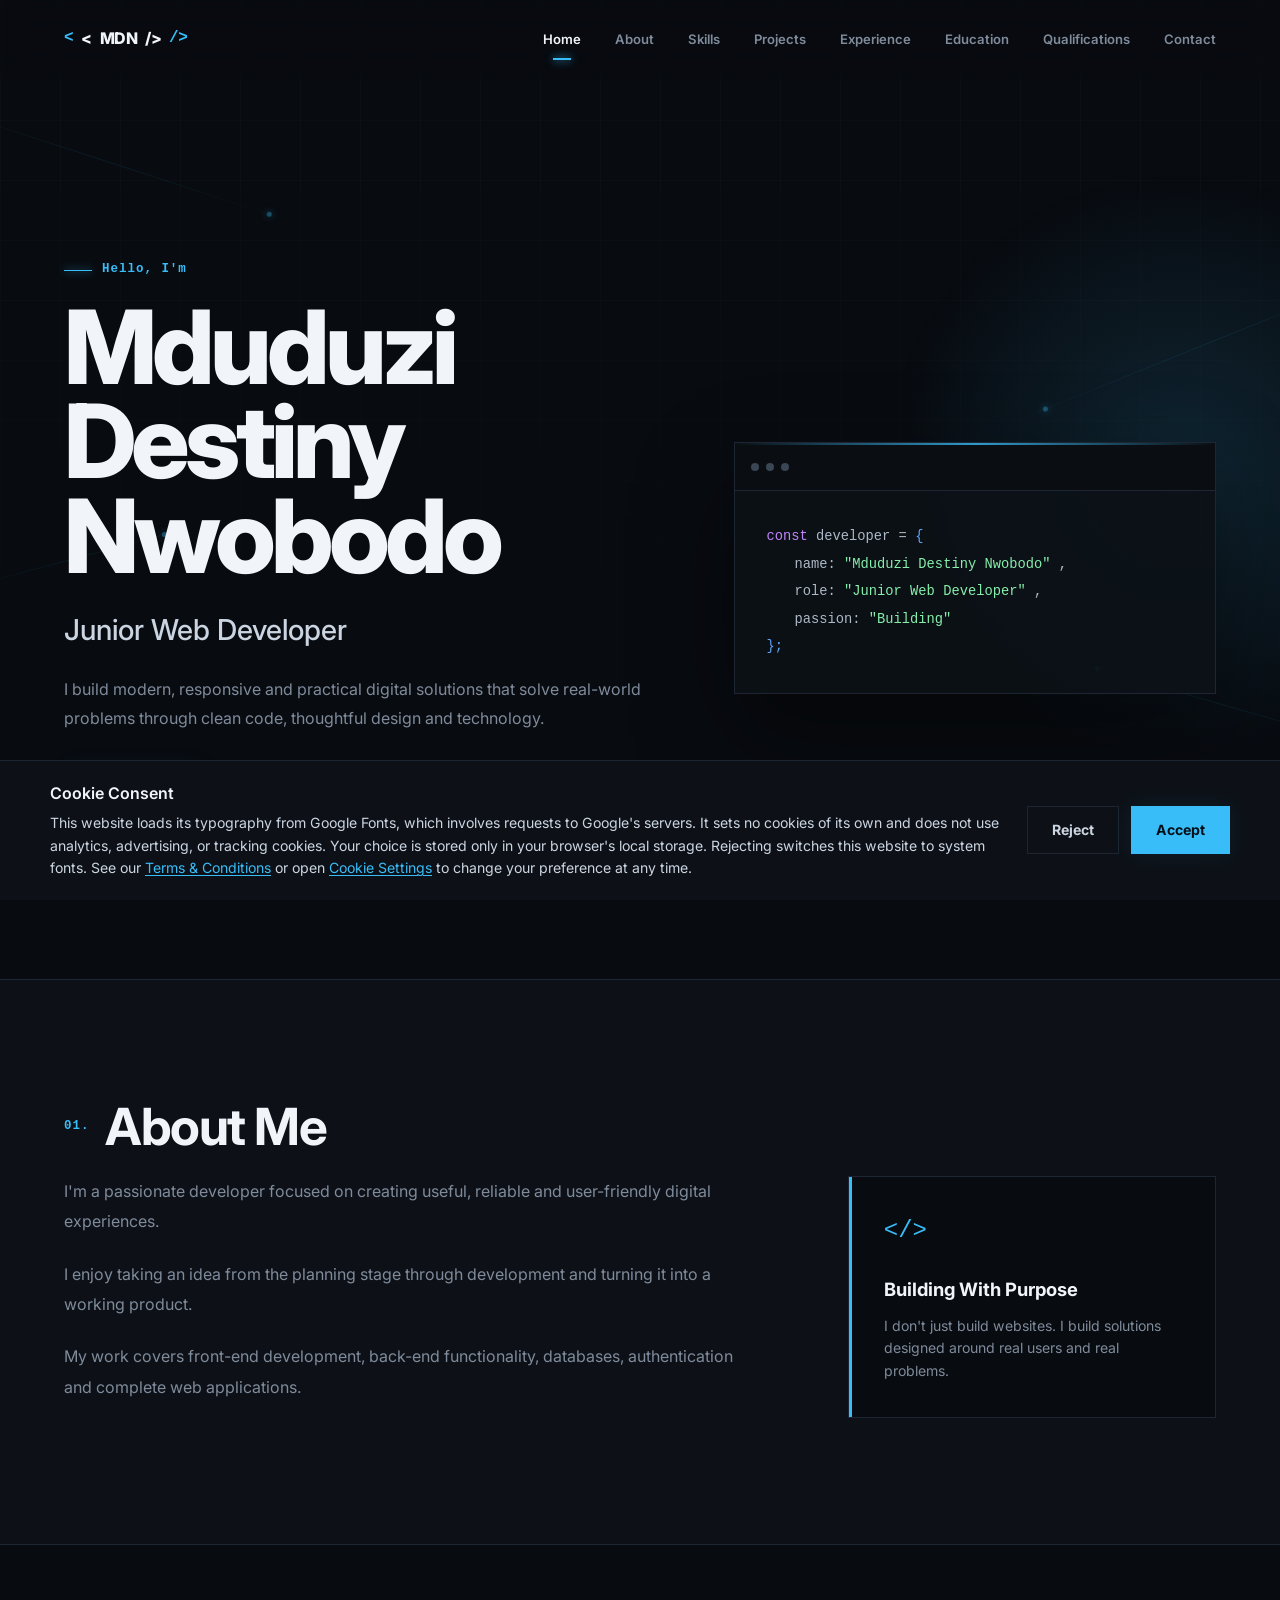
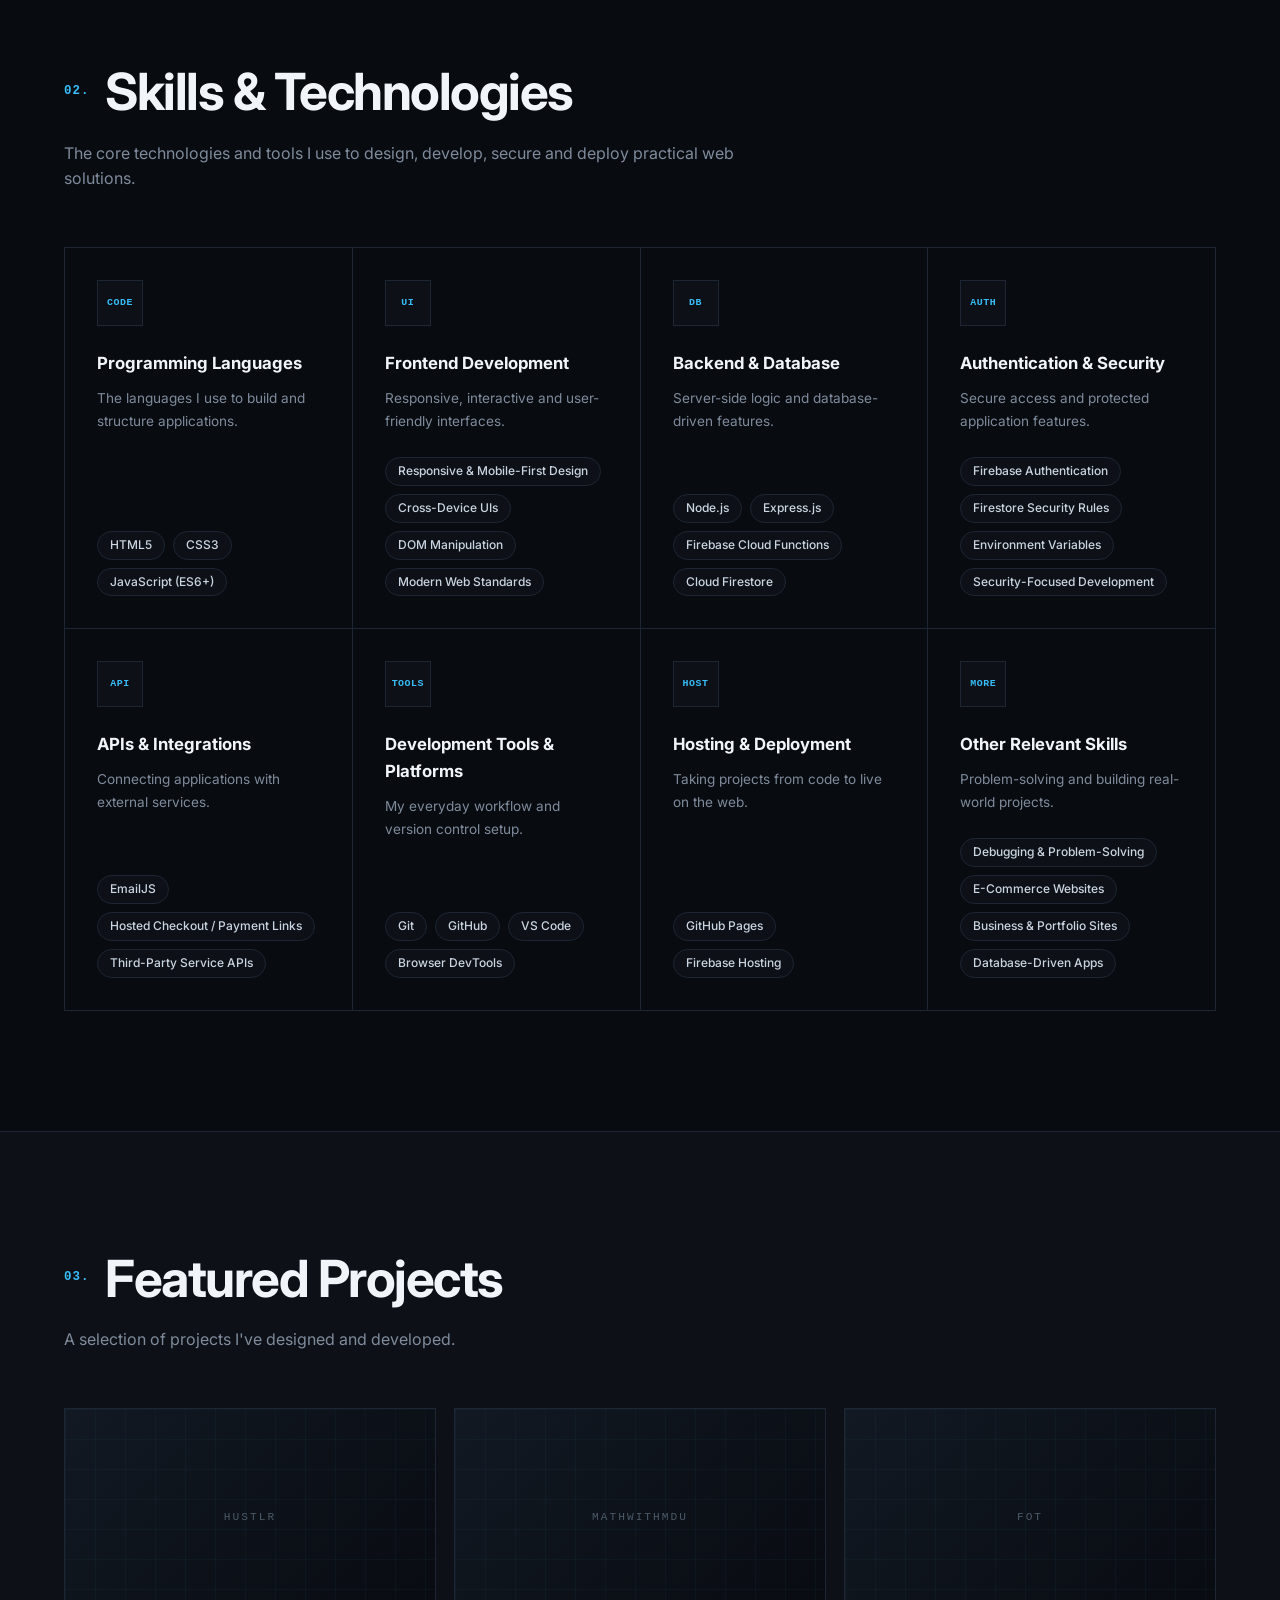
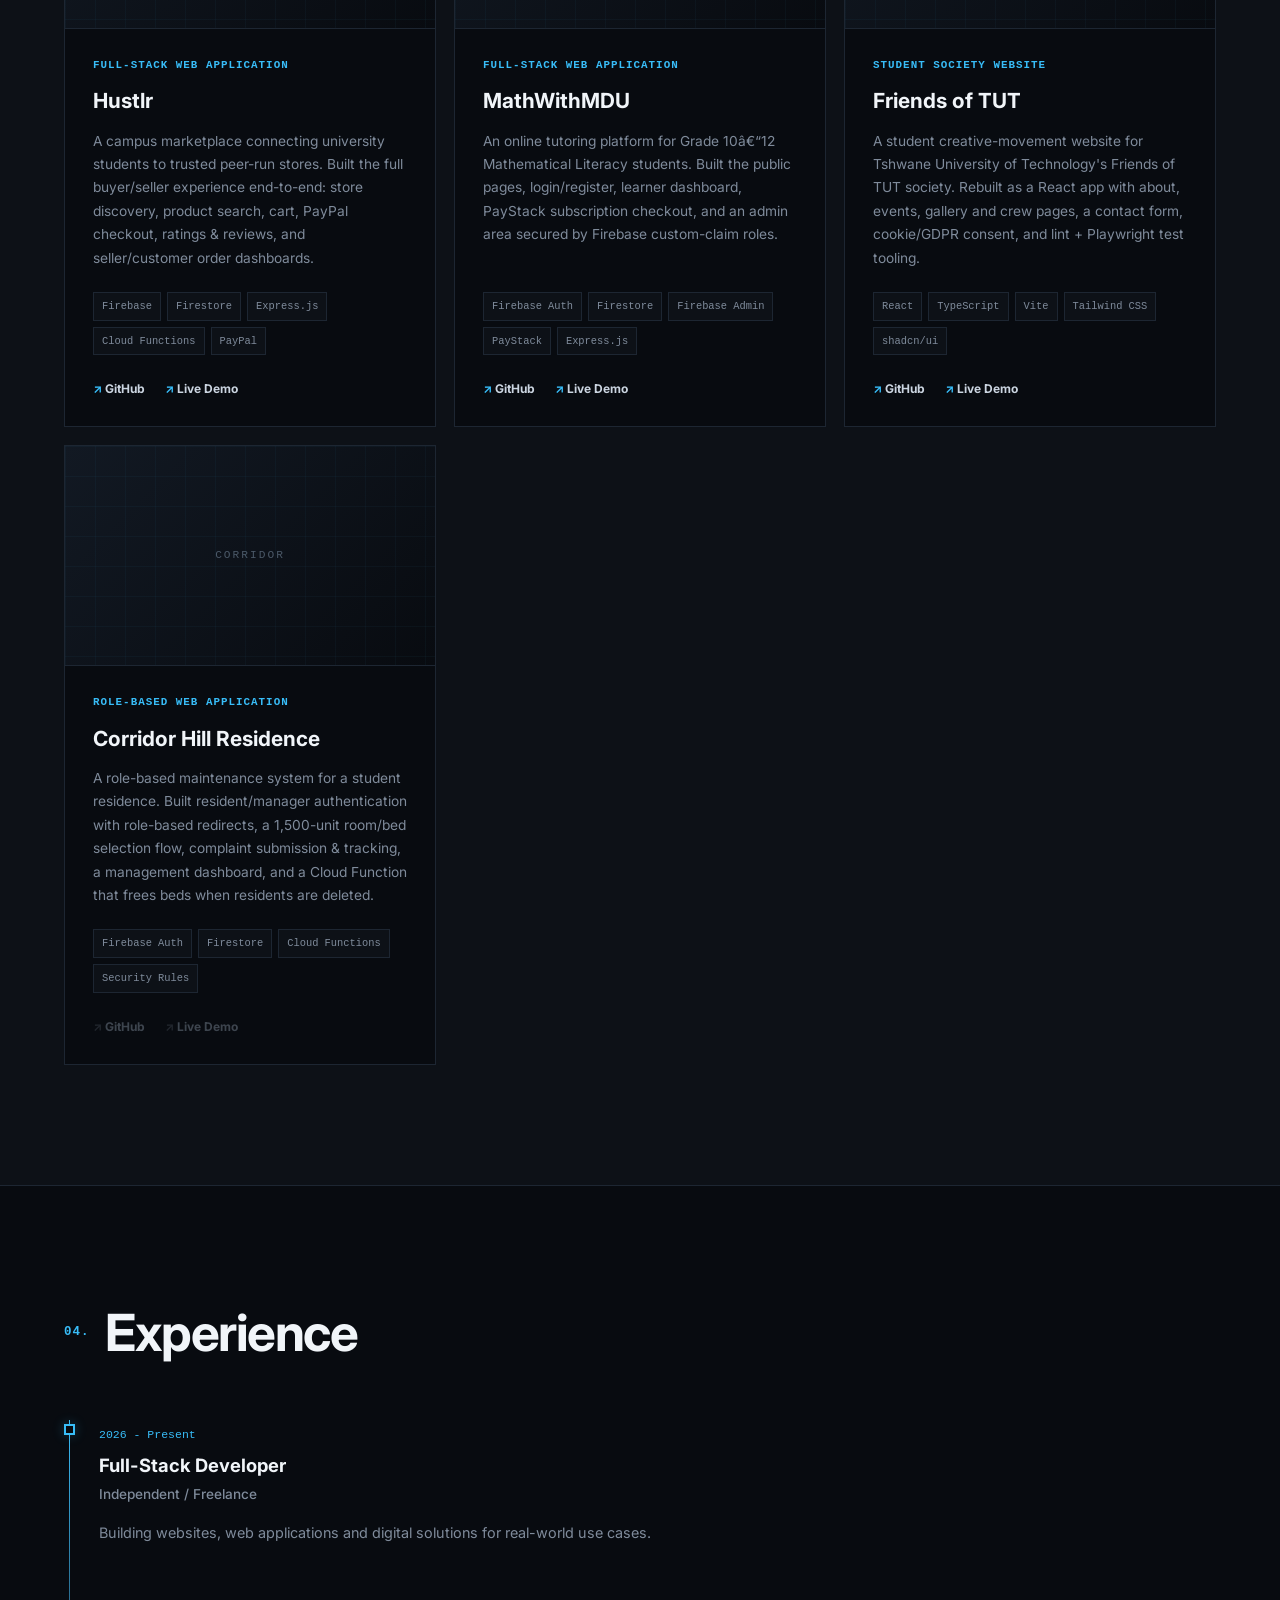
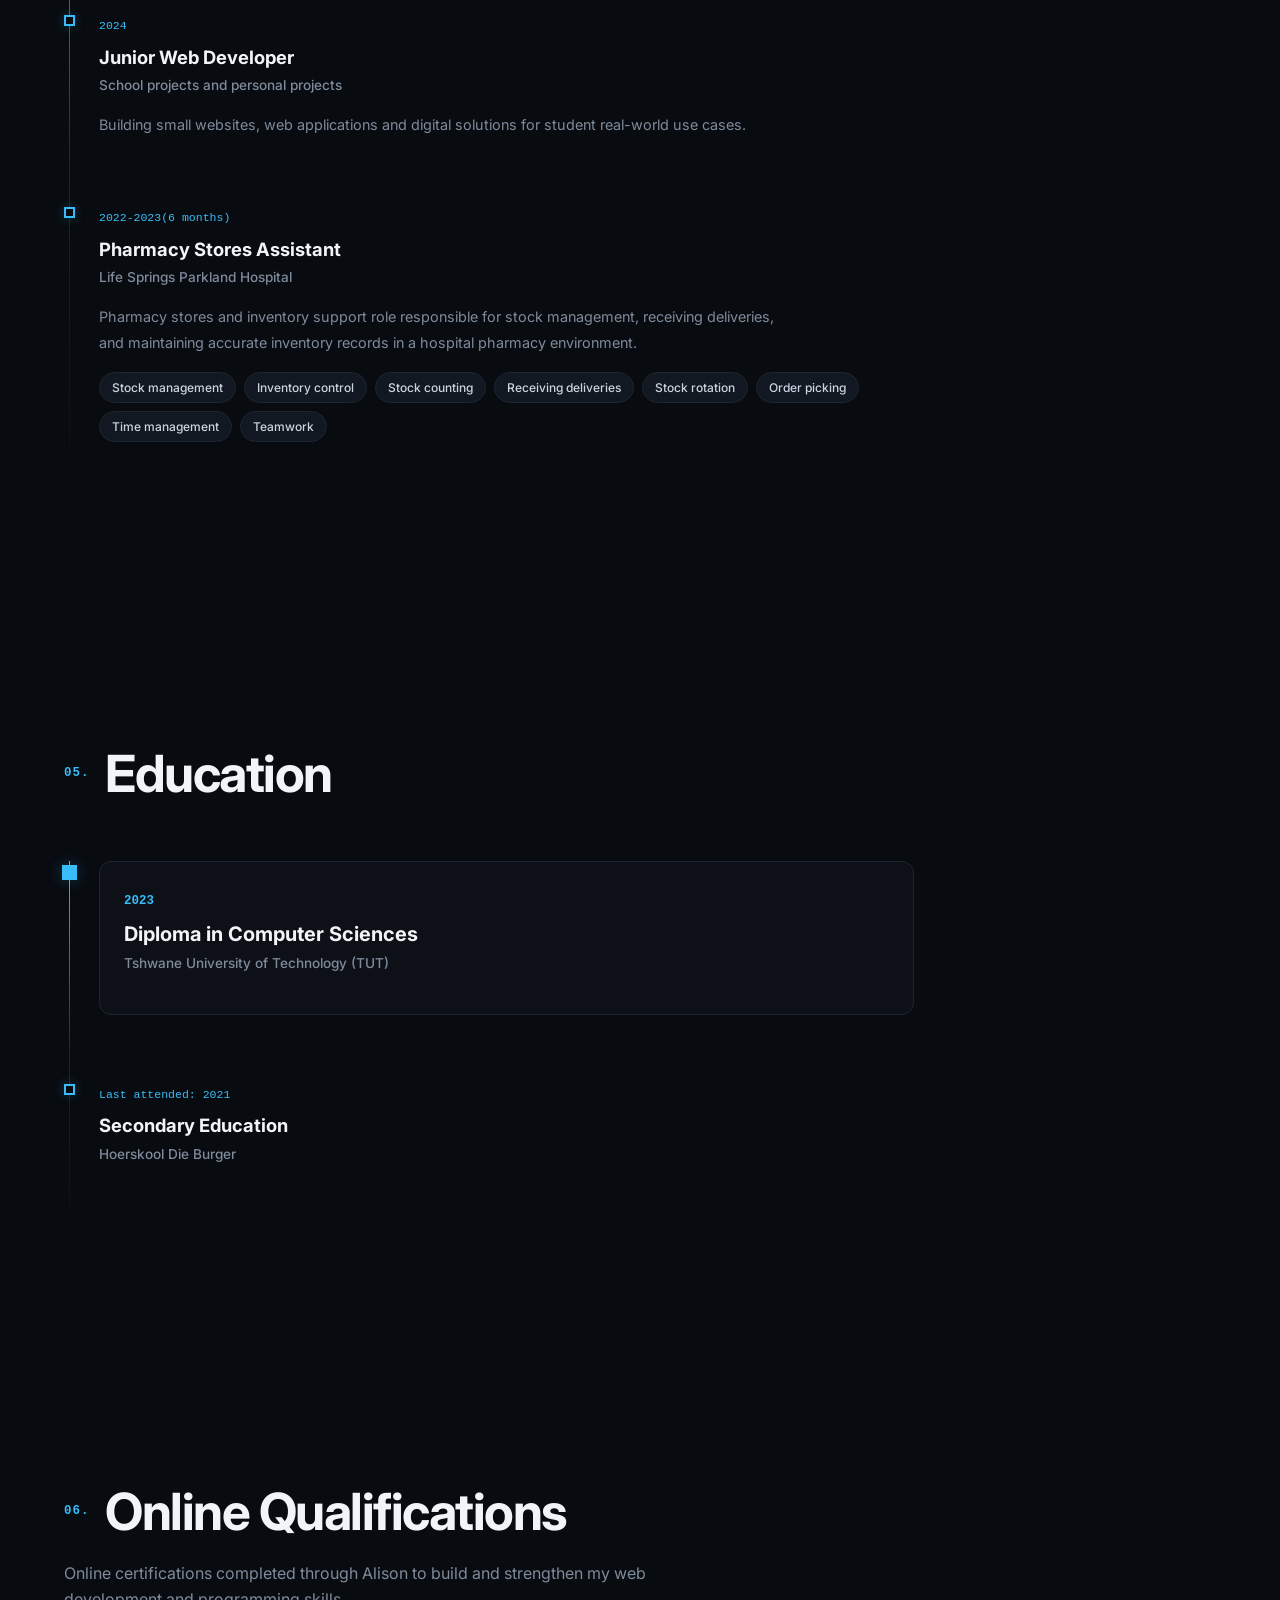
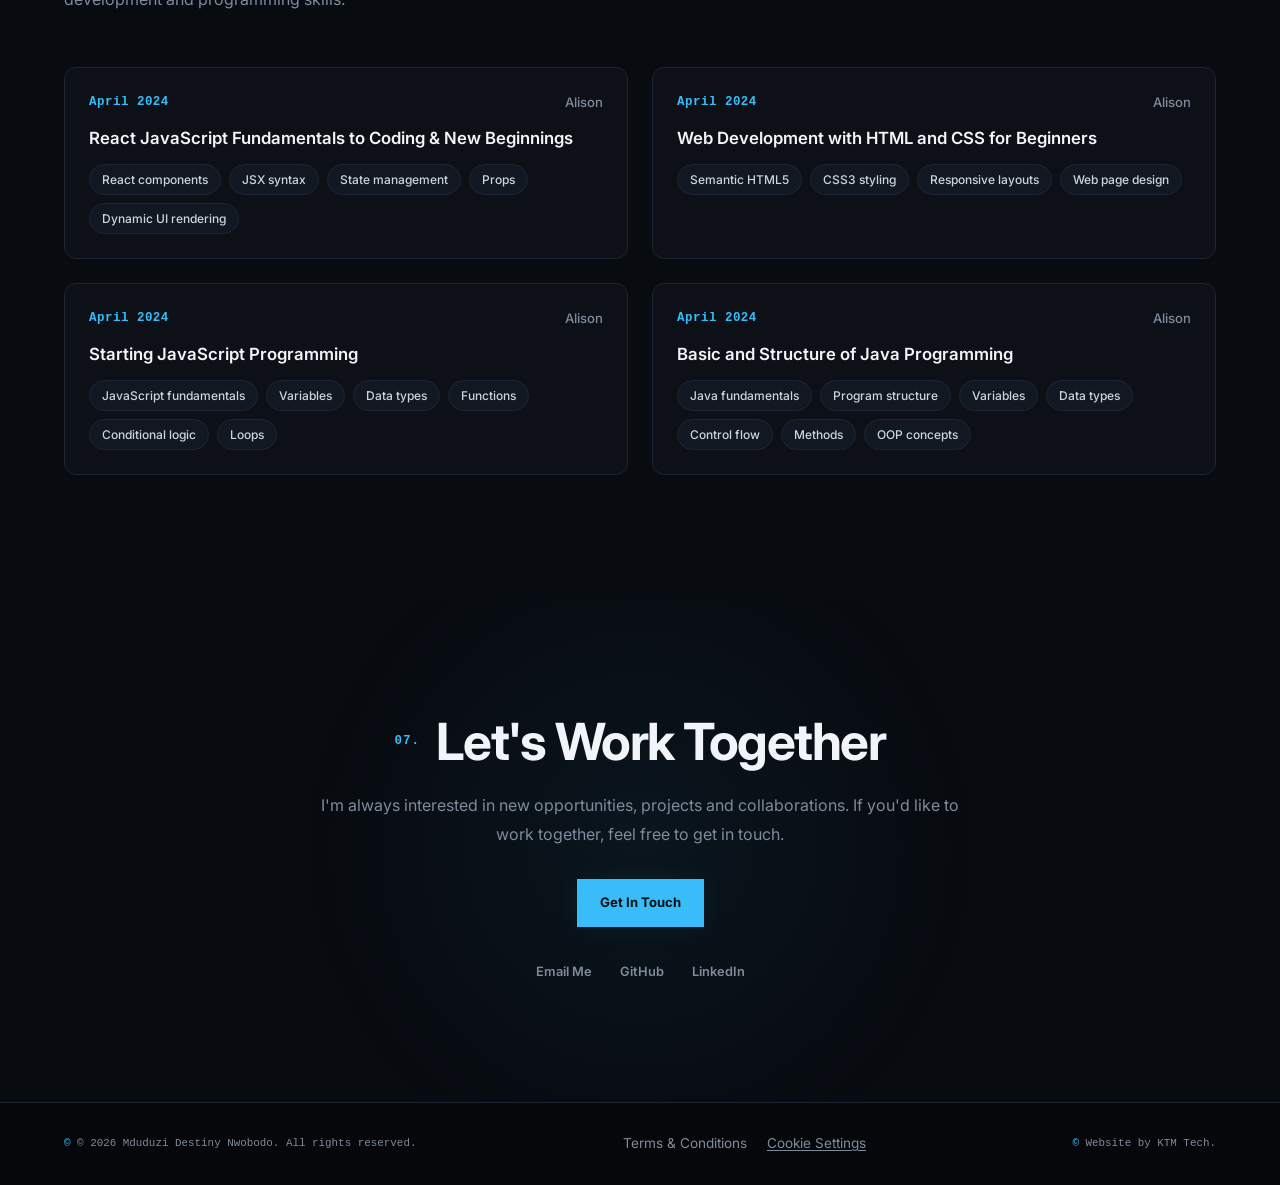
==== commit 4d17e6bf: "Add files via upload" ====
--- a/index.html
+++ b/index.html
@@ -620,7 +620,7 @@
                         <div class="timeline-content">
 
                             <span class="timeline-date">
-                                2026 â€” Present
+                                2026 - Present
                             </span>
 
                             <h3>
@@ -807,7 +807,7 @@
                         </div>
 
                         <h3>
-                            React JavaScript â€“ Fundamentals to Coding &amp; New Beginnings
+                            React JavaScript Fundamentals to Coding &amp; New Beginnings
                         </h3>
 
                         <div class="qualification-skills">
@@ -936,101 +936,101 @@
         </section>
 
     </main>
-
-
-    <!-- =========================
-         FOOTER
-    ========================== -->
-    <footer class="footer">
-
-        <div class="container footer-container">
-
-            <p>
-                &copy; <span id="currentYear"></span>
-                Mduduzi Destiny Nwobodo. All rights reserved.
-            </p>
-
-            <div class="footer-links">
-                <a href="terms.html">Terms & Conditions</a>
-                <button type="button" class="footer-cookie-settings" id="footerCookieSettings">
-                    Cookie Settings
-                </button>
-            </div>
-
-            <p>
-                Website by KTM Tech.
-            </p>
-
-        </div>
-
-    </footer>
-
-
-    <!-- =========================
-         COOKIE CONSENT BANNER
-    ========================== -->
-    <div class="cookie-banner" id="cookieBanner" role="dialog" aria-label="Cookie Consent" aria-modal="false" aria-hidden="true">
-        <div class="cookie-banner-container">
-            <div class="cookie-banner-content">
-                <h3 class="cookie-banner-title">Cookie Consent</h3>
-                <p class="cookie-banner-text">
-                    This website loads its typography from Google Fonts, which involves requests to Google's servers. It sets no cookies of its own and does not use analytics, advertising, or tracking cookies. Your choice is stored only in your browser's local storage. Rejecting switches this website to system fonts. See our <a href="terms.html">Terms &amp; Conditions</a> or open <a href="#" id="cookieSettingsLink">Cookie Settings</a> to change your preference at any time.
-                </p>
-            </div>
-            <div class="cookie-banner-actions">
-                <button type="button" class="btn btn-secondary" id="cookieReject">Reject</button>
-                <button type="button" class="btn btn-primary" id="cookieAccept">Accept</button>
-            </div>
-        </div>
-    </div>
-
-
-    <!-- =========================
-         COOKIE SETTINGS MODAL
-    ========================== -->
-    <div class="cookie-modal-overlay" id="cookieModalOverlay" role="dialog" aria-label="Cookie Settings" aria-modal="true" aria-hidden="true">
-        <div class="cookie-modal" tabindex="-1">
-            <h3 class="cookie-modal-title">Cookie Settings</h3>
-            <p class="cookie-modal-description">
-                This website loads its typography from Google Fonts, which involves requests to Google's servers. It sets no cookies of its own and does not use analytics, advertising, or tracking cookies. Your preference is stored in your browser's local storage. For more information, please read our <a href="terms.html">Terms &amp; Conditions</a>.
-            </p>
-
-            <div class="cookie-preference-item">
-                <div class="cookie-preference-header">
-                    <span class="cookie-preference-label">Essential — Consent Preference</span>
-                    <label class="toggle-switch">
-                        <input type="checkbox" checked disabled aria-label="Essential consent preference - always enabled">
-                        <span class="toggle-slider"></span>
-                    </label>
-                </div>
-                <p class="cookie-preference-description">
-                    Your choice is saved in this browser's local storage (key: cookieConsent) so you are not asked again. It contains no personal information and cannot be disabled.
-                </p>
-            </div>
-
-            <div class="cookie-preference-item">
-                <div class="cookie-preference-header">
-                    <span class="cookie-preference-label">External Fonts (Google Fonts)</span>
-                    <label class="toggle-switch">
-                        <input type="checkbox" id="toggleExternalResources" aria-label="Allow typography to be loaded from Google Fonts">
-                        <span class="toggle-slider"></span>
-                    </label>
-                </div>
-                <p class="cookie-preference-description">
-                    When enabled, typography is loaded from Google Fonts, which involves requests to Google's servers. When disabled, the website uses your system fonts instead.
-                </p>
-            </div>
-
-            <div class="cookie-modal-actions">
-                <button type="button" class="btn btn-secondary" id="cookieModalReject">Reject All</button>
-                <button type="button" class="btn btn-primary" id="cookieModalAccept">Accept All</button>
-            </div>
-        </div>
-    </div>
-
-
-    <!-- JavaScript -->
-    <script src="js/script.js"></script>
-
-</body>
+
+
+    <!-- =========================
+         FOOTER
+    ========================== -->
+    <footer class="footer">
+
+        <div class="container footer-container">
+
+            <p>
+                &copy; <span id="currentYear"></span>
+                Mduduzi Destiny Nwobodo. All rights reserved.
+            </p>
+
+            <div class="footer-links">
+                <a href="terms.html">Terms & Conditions</a>
+                <button type="button" class="footer-cookie-settings" id="footerCookieSettings">
+                    Cookie Settings
+                </button>
+            </div>
+
+            <p>
+                Website by KTM Tech.
+            </p>
+
+        </div>
+
+    </footer>
+
+
+    <!-- =========================
+         COOKIE CONSENT BANNER
+    ========================== -->
+    <div class="cookie-banner" id="cookieBanner" role="dialog" aria-label="Cookie Consent" aria-modal="false" aria-hidden="true">
+        <div class="cookie-banner-container">
+            <div class="cookie-banner-content">
+                <h3 class="cookie-banner-title">Cookie Consent</h3>
+                <p class="cookie-banner-text">
+                    This website loads its typography from Google Fonts, which involves requests to Google's servers. It sets no cookies of its own and does not use analytics, advertising, or tracking cookies. Your choice is stored only in your browser's local storage. Rejecting switches this website to system fonts. See our <a href="terms.html">Terms &amp; Conditions</a> or open <a href="#" id="cookieSettingsLink">Cookie Settings</a> to change your preference at any time.
+                </p>
+            </div>
+            <div class="cookie-banner-actions">
+                <button type="button" class="btn btn-secondary" id="cookieReject">Reject</button>
+                <button type="button" class="btn btn-primary" id="cookieAccept">Accept</button>
+            </div>
+        </div>
+    </div>
+
+
+    <!-- =========================
+         COOKIE SETTINGS MODAL
+    ========================== -->
+    <div class="cookie-modal-overlay" id="cookieModalOverlay" role="dialog" aria-label="Cookie Settings" aria-modal="true" aria-hidden="true">
+        <div class="cookie-modal" tabindex="-1">
+            <h3 class="cookie-modal-title">Cookie Settings</h3>
+            <p class="cookie-modal-description">
+                This website loads its typography from Google Fonts, which involves requests to Google's servers. It sets no cookies of its own and does not use analytics, advertising, or tracking cookies. Your preference is stored in your browser's local storage. For more information, please read our <a href="terms.html">Terms &amp; Conditions</a>.
+            </p>
+
+            <div class="cookie-preference-item">
+                <div class="cookie-preference-header">
+                    <span class="cookie-preference-label">Essential — Consent Preference</span>
+                    <label class="toggle-switch">
+                        <input type="checkbox" checked disabled aria-label="Essential consent preference - always enabled">
+                        <span class="toggle-slider"></span>
+                    </label>
+                </div>
+                <p class="cookie-preference-description">
+                    Your choice is saved in this browser's local storage (key: cookieConsent) so you are not asked again. It contains no personal information and cannot be disabled.
+                </p>
+            </div>
+
+            <div class="cookie-preference-item">
+                <div class="cookie-preference-header">
+                    <span class="cookie-preference-label">External Fonts (Google Fonts)</span>
+                    <label class="toggle-switch">
+                        <input type="checkbox" id="toggleExternalResources" aria-label="Allow typography to be loaded from Google Fonts">
+                        <span class="toggle-slider"></span>
+                    </label>
+                </div>
+                <p class="cookie-preference-description">
+                    When enabled, typography is loaded from Google Fonts, which involves requests to Google's servers. When disabled, the website uses your system fonts instead.
+                </p>
+            </div>
+
+            <div class="cookie-modal-actions">
+                <button type="button" class="btn btn-secondary" id="cookieModalReject">Reject All</button>
+                <button type="button" class="btn btn-primary" id="cookieModalAccept">Accept All</button>
+            </div>
+        </div>
+    </div>
+
+
+    <!-- JavaScript -->
+    <script src="js/script.js"></script>
+
+</body>
 </html>
